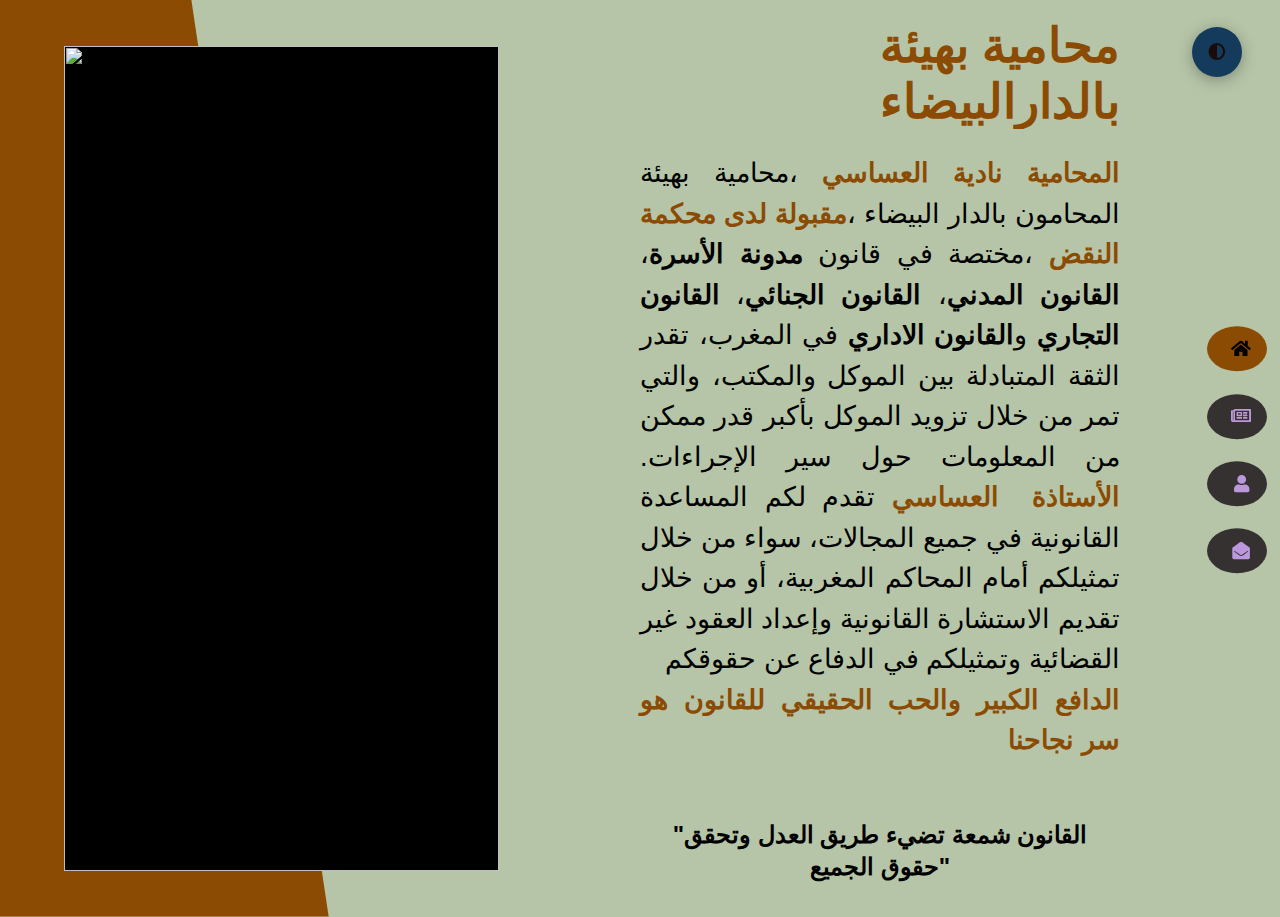
==== index.html @ 2be5291b "first commit" ====
<!DOCTYPE html>
<html lang="en">

<head>
    <meta charset="UTF-8">
    <meta http-equiv="X-UA-Compatible" content="IE=edge">
    <meta name="viewport" content="width=device-width, initial-scale=1.0">
    <title>EL ASSASSI NADIA </title>
    <link rel="stylesheet" href="styles/styles.css">
    <link rel="preconnect" href="https://fonts.googleapis.com">
    <link rel="preconnect" href="https://fonts.gstatic.com" crossorigin>
    <link rel="stylesheet" href="https://cdnjs.cloudflare.com/ajax/libs/font-awesome/5.15.4/css/all.min.css"
        integrity="sha512-1ycn6IcaQQ40/MKBW2W4Rhis/DbILU74C1vSrLJxCq57o941Ym01SwNsOMqvEBFlcgUa6xLiPY/NS5R+E6ztJQ=="
        crossorigin="anonymous" referrerpolicy="no-referrer" />
    <link href="https://fonts.googleapis.com/css2?family=Poppins:wght@400;500;600;700;800&display=swap"
        rel="stylesheet">
</head>

<body class="main-content">
    <header class="container header active" id="home">
        <div class="header-content">
            <div class="left-header">
                <div class="h-shape"></div>
                <div class="image">
                    <img src="img\avocate3.jpg" alt>
                </div>
            </div>
            <div class="right-header">
                <h1 class="name" style="direction: rtl; width: 100%; overflow: hidden; text-overflow: ellipsis;">
                    <span>محامية بهيئة بالدارالبيضاء</span>
                </h1>
                
                
                
                
                <p  class="custom-paragraph" style="text-align: justify; font-size: 27px; line-height: 1.5; font-family: 'Sarmady-MediumCompressed', sans-serif; direction: rtl;">
                    <strong style="color:#8b4b02">
                        المحامية نادية العساسي
                    </strong> ،محامية بهيئة المحامون بالدار البيضاء
                    ،<strong style="color:#8b4b02">مقبولة لدى محكمة النقض</strong>
                    ،مختصة في قانون <strong>مدونة الأسرة</strong>، <strong>القانون المدني</strong>، <strong>القانون
                        الجنائي</strong>، <strong>القانون التجاري</strong> و<strong>القانون الاداري</strong> في المغرب،
                    تقدر
                    الثقة المتبادلة بين الموكل والمكتب، والتي تمر من خلال
                    تزويد الموكل بأكبر قدر ممكن من المعلومات حول سير
                    الإجراءات.
            
                    <strong style="color:#8b4b02">الأستاذة</strong>&nbsp;<strong style="color:#8b4b02">
                        العساسي
                    </strong>
            
                    تقدم لكم المساعدة القانونية في جميع المجالات، سواء من
                    خلال تمثيلكم أمام المحاكم المغربية، أو من خلال تقديم
                    الاستشارة القانونية وإعداد العقود غير القضائية وتمثيلكم
                    في الدفاع عن حقوقكم
            
                    <br> <strong style="color:#8b4b02">
            
                        <strong style="color:#8b4b02">الدافع الكبير والحب
                            الحقيقي للقانون هو سر نجاحنا </strong>
            
                </p>
            
                <p class="law-text" >
                    "القانون شمعة تضيء طريق العدل وتحقق حقوق الجميع"
                </p>
            </div>
            

        </div>
    </header>
    <main>
        <section class="container about" id="about">
            <div class="main-title">
                <h2 style="color: #8b4b02; " class="-text"> :
                    عرض تقديمي <span class="bg-texto"></span></h2>
                <br><br><br>

            </div>

            <div class="timeline">
                <div class="timeline-item">

                    <div class="timeline-item-frame mt-20">
                        <p style="text-align: justify; font-size: 27px; line-height: 1.5;">مكتب
                            المحامية <span style="color: #8d3a03; font-weight: bold;">العساسي
                                نادية</span> متخصص في القانون المغربي.
                            نقدم خدمات في الاستشارة والمساعدة القانونية
                            في جميع أنحاء المغرب. نشتهر بدقة وسرعة
                            الإجراءات القضائية لصالح موكلينا. نسعى
                            جاهدين لتلبية الاحتياجات القانونية لرجال
                            الأعمال والشركات الصغيرة والمتوسطة التي تشكل
                            الجزء الأكبر من موكلينا</p>

                    </div>
                </div>

                <div class="timeline-item">

                    <div class="timeline-item-frame mt-20">
                        <p style="text-align: justify; font-size: 27px; line-height: 1.5;">مكتبنا
                            يقع في قلب مدينة الدار البيضاء، العاصمة
                            الاقتصادية للمغرب. هذا الموقع الاستراتيجي في
                            قلب الاقتصاد والاستثمار بالمغرب، هو ميزة
                            رئيسية تمكننا من مساعدة موكلينا بفعالية في
                            وضع الاستراتيجيات وتأمين مكاسبهم. من خلال
                            الوسائل القانونية المكتسبة من خلال خبرتنا
                            الطويلة، يتمتع مكتب المحامية <span style="color: #8d3a03;">العساسي</span>
                            بسمعة طيبة في الحفاظ على السرية، واحترام
                            قيمه: <span style="color: #8d3a03;">الاستشارة،
                                الدفاع، توفير الوقت، مضاعفة الضمانات،
                                حماية المصالح بعناية وضمان علاقة مباشرة
                                ومستمرة مع موكلينا</span></p>
                    </div>

                </div>

            </div>
        </section>

        <section class="container" id="blogs">
            <div class="blogs-content">
                <div class="main-title">
                    <h2 style="color: #8b4b02; "> : الكفاءة<span </div>
                            <div class="">


                                <div class="blogs">
                                    <div class="blog"style="margin-bottom: 100px;">
                                        <img src="img\python.jpeg" alt>
                                        <div class="blog-text">
                                            <span style="color:#8b4b02; font-size: 27px; line-height: 1.5;">محامية
                                                قانون  مدونة الأسرة  المغربية</span>
                                            <p style="text-align: right; font-size: 20px; line-height: 1.5;">
                                        عرف قانون مدونة الأسرة المغربية بإصدار
                                                قانون جديد ، دخل حيز
                                                التنفيذ في
                                                05/02/2004، إعطاء
                                                ديناميت جديد
                                                للعلاقة الزوجية.
                                                وعلى وجه الخصوص ، فإن
                                                المواضيع
                                                الرئيسية التي ينظمها
                                                قانون مدونة الأسرة المغربية هي
                                                الزواج والطلاق
                                            </p>
                                        </div>
                                    </div>

                                    <div class="blog"style="margin-bottom: 100px;">
                                        <img src="img\foundations.jpeg" alt>
                                        <div class="blog-text">
                                            <h4>
                                                <span style="color:#8b4b02; text-align: right; font-size: 27px; line-height: 1.5;">محامية القانون المدني المغربي</span>

                                            </h4>
                                            <p style="text-align: right; font-size: 20px; line-height: 1.5;">
                                                بموجب القانون المغربي، يشكل القانون المدني ركيزة أساسية في نظام
                                                القوانين، حيث يلعب دورًا حاسمًا في تنظيم العلاقات المدنية، يغطي القانون المدني  مجموعة واسعة من
                                                القضايا التي تتعلق بحياة المواطنين<br><stron>تحقيق العدالة:</strong>
                                                مكتب المحامية نادية العساسي
                                                يفخر بفهمه العميق للقانون المدني المغربي. نحن نلتزم بتقديم استشارات
                                                قانونية دقيقة وخدمات محاماة محترفة لضمان حقوق موكلينا والمساهمة في تحقيق
                                                العدالة
                                            </p>
                                        </div>
                                    </div>
                                    <div class="blog" style="margin-bottom: 100px;">
                                        <img src="img\unix.jpeg" alt>
                                        <div class="blog-text">
                                            <h4>
                                                <span
                                                    style="color:#8b4b02; font-size: 27px; line-height: 1.5;">محامية القانون الجنائي المغربي</span>
                                            </h4>
                                            <p style="text-align: right; font-size: 20px; line-height: 1.5;">
                                                
                                                  وبموجب القانون المغربي، يحمل قانون الجنائي وزنًا كبيرًا في النظام القانوني، حيث يرسخ دورًا حيويًا في تنظيم العدالة الجنائية.  ويغطي القانون الجنائي مجموعة واسعة من القضايا التي ترتبط بالجرائم والعقوبات<br> مكتب المحامية نادية العساسي يتميز بفهم عميق لقانون الجنائي المغربي. نحن نلتزم بتقديم الدفاع الفعّال وتوفير المشورة القانونية لموكلينا مع التركيز على حقوقهم وتحقيق العدال
                                            </p>
                                        </div>

                                        
                                    </div>

                                    <div class="blog" style="margin-bottom: 100px;">
                                        <img src="img\groundwork.jpeg" alt>
                                        <div class="blog-text">
                                            <h4>
                                                <span
                                                    style="color:#8b4b02; font-size: 27px; line-height: 1.5;">محامية القانون التجاري المغربي</span>

                                            </h4>
                                            <p style="text-align: right; font-size: 20px; line-height: 1.5;">
                                                <br> مكتب المحامية نادية العساسي يقدم خبرة متخصصة في القانون التجاري المغربي. نحن نلتزم بتقديم استشارات قانونية دقيقة ودعم محامية محترفة للشركات ورجال الأعمال، مع التركيز على تحقيق الامتثال القانوني والنجاح التجاري.
                                            </p>
                                            
                                        </div>
                                    </div>
                                    <div class="blog" style="margin-bottom: 100px;">
                                        <img src="img\haka.jpg" alt>
                                        <div class="blog-text">
                                            <h4>
                                                <span style="color:#8b4b02; font-size: 27px; line-height: 1.5;">
                                                    محامية القانون الإداري المغربي                                               </span>

                                            </h4>
                                            <p style="text-align: right; font-size: 20px; line-height: 1.5;">
                                                في إطار القانون المغربي، يحمل القانون الإداري دورًا مهمًا في تنظيم العلاقات الحكومية وتحديد صلاحيات السلطات الإدارية. ويهدف إلى ضمان الشفافية والعدالة في إجراءات الإدارة
                                            </p>
                                            <p style="text-align: right; font-size: 20px; line-height: 1.5;">
                                                مكتب المحامية نادية العساسي يتميز بفهم عميق للقانون الإداري المغربي. نحن نلتزم بتقديم استشارات قانونية دقيقة ودعم محامية محترفة للأفراد والشركات، مع التركيز على تحقيق الامتثال للقوانين والنجاح في التعامل مع الشؤون الإدارية.
                                            </p>
                                            
                                        </div>
                                    </div>

                                </div>

                            </div>

                </div>
            </div>
        </section>

        <section class="container contact" id="contact">
            <div class="contact-container">
                <div class="main-title">
                    <h2 class="-text"> : اتصل بنا <span>
                            هنا
                </div>

                <div class="contact-content-con">
                    <div class="left-contact">
                        <div class="cadre-contact">

                            <div class="contact-info">
                                <div class="icon">

                                    <span> : الهاتف </span>
                                    <i class="fas fa-mobile"></i>

                                </div>

                                <p>
                                    <span   style="color:rgb(168, 21, 21);font-weight:bold;">
                                        +212522909871</span>
                                </p>
                                <p>
                                    <span   style="color:rgb(168, 21, 21);font-weight:bold;">
                                        +212621287648</span>
                                </p>

                                
                                <div class="icon">
                                    <span>: البريد </span>

                                    <i class="fas fa-envelope"></i>

                                </div>
                                <div class="contact-item">
                                    <p>
                                        <a href="mailto:elassassinadia@gmail.com?subject=Email%20Subject&body=Email%20Body" style="color: rgb(168, 21, 21); font-weight: bold;">
                                            elassassinadia@gmail.com
                                        </a>
                                    </p>
                                </div>
                                
                                <div class="icon">
                                    <span>: موقع </span>
                                    <i class="fas fa-map-marker-alt"></i>
                                </div>
                                
                                <div class="contact-item">



                                    <iframe
                                        src="https://www.google.com/maps/embed?pb=!1m18!1m12!1m3!1d10303.115784837359!2d-7.689312942477823!3d33.56109451199353!2m3!1f0!2f0!3f0!3m2!1i1024!2i768!4f13.1!3m3!1m2!1s0xda7d3337c656195%3A0x5b9368e4fa996803!2sBd%20Oued%20Oum%20Rabia%2C%20Casablanca%2020250!5e1!3m2!1sfr!2sma!4v1702223077513!5m2!1sfr!2sma"
                                        width="200" height="300" style="border:0;" allowfullscreen="" loading="lazy"
                                        referrerpolicy="no-referrer-when-downgrade"></iframe>
                                 
                                    <p   style="color:rgb(168, 21, 21);font-weight:bold;" >
                                         <br>عمارة 29 ، مجموعة الفردوس، شارع أم ربيع،  رقم 15 الطابق 3  ، الدار البيضاء، المغرب</p>
                                   <br>
                                        <p   style="color:rgb(168, 21, 21);font-weight:bold;">
                                            Bd Oued Oum Errabia,
                                            Résid. Ferdaous
                                            Imm.29 Appt.15,
                                            Casablanca, Maroc
    
                                        </p>
                                
                                
                                    </div>




                            </div>
                        </div>

                    </div>
                    <div class="right-contact">
                            <form action="https://formspree.io/f/xgejgqgk" method="post" class="contact-form">
                            <div class="input-control ">
               <input type="text"  name="Nom:" required placeholder="اسمك">
               <input type="num" name=" Numero_Telephone  :" required placeholder=" الهاتف">
               <input type="email" name=" Email:" required placeholder="بريدك الالكتروني">

           </div>
           <div class="input-control">
            <input type="text" id cols="15" name="Message:"  rows="8" required placeholder=".....رسالة هنا" class="last-textarea">
        </div>
               <button type="submit" class="btn-brand">
                   أرسل
               </button>
           </div>
       </form>


       
                       
                    



                        
                    </div>
                </div>
            </div>
        </section>
    </main>

    <div class="controls">
        <div class="control active-btn" data-id="home">
            <span style="color:antiquewhite"></span>
            <i class="fas fa-home"></i>

        </div>
        <div class="control" data-id="about">
            <span style="color:antiquewhite"></span>
            <i class="far fa-newspaper"></i>
        </div>

        <div class="control" data-id="blogs">
            <span style="color:antiquewhite"></span>
            <i class="fas fa-user"></i>

        </div>

        <div class="control" data-id="contact">

            <p style="color:antiquewhite"></p>
            <i class="fas fa-envelope-open"></i>

        </div>
    </div>
    <div class="theme-btn">
        <i class="fas fa-adjust"></i>
    </div>
    <script src="app.js"></script>
</body>

</html>
---- styles/styles.css ----
* {
  margin: 0;
  padding: 0;
  box-sizing: border-box;
  list-style: none;
}

:root {
  --color-primary: #b6c5a8;
  --color-secondary: #8b4b02;
  --color-white: #000;
  --color-black: #000;
  --color-grey0: #f8f8f8;
  --color-grey-1: #0a0c0d;
  --color-grey-2: #1a0b0b;
  --color-grey-3: #3c4146;
  --color-grey-4: #363131;
  --color-grey-5: #f8f8f8;
  --color-grey-8: #b3b0b0;
  --color-grey-6: #12181b;
  --color-grey-7: #153b5c;

}


.light-mode {
  --color-primary: #191d2b;
  --color-secondary: #8b4b02;
  --color-white: #FFFFFF;
  --color-black: #000;
  --color-grey0: #f8f8f8;
  --color-grey-1: #dbe1e8;
  --color-grey-2: #fdfafa;
  --color-grey-3: #284155;
  --color-grey-4: #153b5c;
  --color-grey-5: #153b5c;
  --color-grey-8: #153b5c;
  --color-grey-6: #ffffff;
  --br-sm-2: 14px;
  --box-shadow-1: 0 3px 15px rgba(0,0,0,.3);




}



.stat-title3::before {
  content: "";
  position: absolute;
  margin-right:50px;
  top: 70;
  width: 20%;
  height: 3px;
  background-color: var(--color-grey-5);
  
}
.stat-title4::before {
  content: "";
  position:absolute;
  margin-left: 330px;
  top: 70;
  width: 20%;
  height: 3px;
  background-color: var(--color-grey-5);
  
}

body {
  background-color: var(--color-primary);
  font-family: "Poppins", sans-serif;
  font-size: 1.1rem;
  color: var(--color-white);
  transition: all 0.4s ease-in-out;
}

a {
  display: inline-block;
  text-decoration: none;
  color: inherit;
  font-family: inherit;
}

header {
  min-height: 100vh;
  color: var(--color-white);
  overflow: hidden;
  padding: 0 !important;
}

section {
  min-height: 100vh;
  width: 100%;
  position: absolute;
  left: 0;
  top: 0;
  padding: 3rem 18rem;
}

.container {
  display: none;
  transform: translateY(-100%) scale(0);
  transition: all 0.4s ease-in-out;
  background-color: var(--color-primary);
}

.active {
  display: block;
  animation: appear 1s ease-in-out;
  transform: translateY(0) scaleY(1);
}
@keyframes appear {
  0% {
    transform: translateY(-100%) scaleY(0);
  }
  100% {
    transform: translateY(0) scaleY(1);
  }
}
.tl-icon{
  color: white;
}
.tl-icon{
  color: white;
}


.controls {
  position: fixed;
  z-index: 10;
  top: 50%;
  right: 1%; 
  display: flex;
  flex-direction: column;
  align-items: center;
  justify-content: center;
  transform: translateY(-50%);
}
.controls .control {
  padding: 1rem;
  cursor: pointer;
  background-color: var(--color-grey-4);
  width: 60px;
  height: 45px;
  border-radius: 60%;
  display: flex;
  justify-content: center;
  align-items: center;
  margin: 0.7rem 0;
  box-shadow: var(--box-shadow-1);
}


.controls .control i {
  margin-left: 0.5rem;

  font-size: 1.1rem;
  color: rgb(187, 152, 219);
  pointer-events: none;
}



.controls .active-btn {
 
  border-radius: 50%;
  background-color: var(--color-secondary);
  transition: all 0.4s ease-in-out;
}
.controls .active-btn i {
  color: var(--color-white);
}

.theme-btn {                                 /*Theme boutton  plein affichage */
  top: 3%;
  right: 3%;
  width: 50px;
  height: 50px;
  border-radius: 50%;
  background-color: var(--color-grey-7);
  cursor: pointer;
  position: fixed;
  display: flex;
  justify-content: center;
  align-items: center;
  box-shadow: 0 3px 15px rgba(0, 0, 0, 0.3);
  transition: all 0.1s ease-in-out;
}
.theme-btn:active {
  transform: translateY(-3px);
}
.theme-btn i {
  font-size: 1.1rem;
  color: var(--color-grey-2);
  pointer-events: none;
}

/*Header-content*/
.header-content {
  display: grid;
  grid-template-columns: repeat(2, 1fr);
  min-height: 100vh;
}
.header-content .left-header {
  display: flex;
  align-items: center;
  position: relative;
}
.header-content .left-header .h-shape {
  transition: all 0.4s ease-in-out;
  width: 65%;
  height: 100%;
  background-color: var(--color-secondary);
  position: absolute;
  left: 0;
  top: 0;
  z-index: -1;
  clip-path: polygon(0 0, 46% 0, 79% 100%, 0% 100%);
}
.header-content .left-header .image {
  border-radius: var(--br-sm-2);
  height: 90%;
  width: 68%;
  margin-left: 4rem;
  background-color: var(--color-black);
  transition: all 0.4s ease-in-out;
}
.header-content .left-header .image img {
  width: 100%;
  height: 100%;
  object-fit: cover;
  transition: all 0.4s ease-in-out;
  /*filter: grayscale(100%);*/
}
.header-content .left-header .image img:hover {
  filter: grayscale(0);
}
.header-content .right-header {
  display: flex;
  flex-direction: column;
  justify-content: center;
  padding-right: 10rem;
  margin-top: 17px;
}
.header-content .right-header .name {
  font-size: 3rem;
}
.header-content .right-header .name span {
  color: var(--color-secondary);
}
.header-content .right-header p {
  margin: 1.5rem 0;
  line-height: 2rem;
}

/*About*/
.about-container {
  display: grid;
  grid-template-columns: repeat(2, 1fr);
  padding-top: 3.5rem;
  padding-bottom: 5rem;
}
.about-container .right-about {
  display: grid;
  grid-template-columns: repeat(2, 1fr);
  grid-gap: 2rem;
}
.about-container .right-about .about-item {
  border: 1px solid var(--color-grey-5);
  border-radius: 5px;
  transition: all 0.4s ease-in-out;
  box-shadow: 1px 2px 15px rgba(0, 0, 0, 0.1);
}
.about-container .right-about .about-item:hover {
  cursor: default;
  transform: translateY(-5px);
  border: 1px solid var(--color-secondary);
  box-shadow: 1px 4px 15px rgba(0, 0, 0, 0.32);
}
.about-container .right-about .about-item .abt-text {
  padding: 1.5rem;
  display: flex;
  flex-direction: column;
}
.about-container .right-about .about-item .abt-text .large-text {
  font-size: 3rem;
  font-weight: 700;
  color: var(--color-secondary);
}
.about-container .right-about .about-item .abt-text .small-text {
  padding-left: 3rem;
  position: relative;
  text-transform: uppercase;
  font-size: 1.2rem;
  color: var(--color-grey-1);
  letter-spacing: 2px;
}
.about-container .right-about .about-item .abt-text .small-text::before {
  content: "";
  position: absolute;
  left: 0;
  top: 15px;
  width: 2rem;
  height: 2px;
  background-color: var(--color-grey-5);
}
.about-container .left-about {
  padding-right: 5rem;
}
.about-container .left-about p {
  line-height: 2rem;
  padding: 1rem;
  color: var(--color-grey-1);
}
.about-container .left-about h4 {
  font-size: 2rem;
  text-transform: uppercase;
}

.about-stats {
  padding-bottom: 4rem;
}
.about-stats .progress-bars {
  display: grid;
  grid-template-columns: repeat(2, 1fr);
  grid-gap: 2rem;
}
.about-stats .progress-bars .progress-bar {
  display: flex;
  flex-direction: column;
}
.about-stats .progress-bars .progress-bar .prog-title {
  text-transform: uppercase;
  font-weight: 500;
}
.about-stats .progress-bars .progress-bar .progress-con {
  display: flex;
  align-items: center;
}
.about-stats .progress-bars .progress-bar .progress-con .prog-text {
  color: var(--color-grey-2);
}
.about-stats .progress-bars .progress-bar .progress-con .progress {
  width: 100%;
  height: 0.45rem;
  background-color: var(--color-grey-4);
  margin-left: 1rem;
  position: relative;
}
.about-stats .progress-bars .progress-bar .progress-con .progress span {
  position: absolute;
  top: 0;
  left: 0;
  height: 100%;
  background-color: var(--color-secondary);
  transition: all 0.4s ease-in-out;
  width: 60%;
}
.about-stats .progress-bars .progress-bar .progress-con .progress .html {
  width: 80%;
}
.about-stats .progress-bars .progress-bar .progress-con .progress .css {
  width: 95%;
}
.about-stats .progress-bars .progress-bar .progress-con .progress .js {
  width: 75%;
}
.about-stats .progress-bars .progress-bar .progress-con .progress .react {
  width: 60%;
}
.about-stats .progress-bars .progress-bar .progress-con .progress .node {
  width: 87%;
}
.about-stats .progress-bars .progress-bar .progress-con .progress .python {
  width: 70%;
}

.stat-title {
  text-transform: uppercase;
  font-size: 1.4rem;
  text-align: center;
  padding: 3.5rem 0;
  position: relative;
}

.stat-title::before {
  content: "";
  position: absolute;
  left: 50%;
  top: 0;
  width: 35%;
  height: 3px;
  background-color: var(--color-grey-5);
  transform: translateX(-50%);
}


/*Timeline*/


.timeline {
  display: grid;
  grid-template-columns: repeat(2, 1fr);
  grid-gap: 2rem;
  padding-bottom: 3rem;
}
.timeline .timeline-item {
  position: relative;
  padding-left: 3rem;
  border-left: 1px solid var(--color-grey-5);
}
.timeline .timeline-item .tl-icon {
  position: absolute;
  left: -27px;
  top: 0;
  background-color: var(--color-secondary);
  width: 50px;
  height: 50px;
  border-radius: 50%;
  display: flex;
  align-items: center;
  justify-content: center;
}
.timeline .timeline-item .tl-icon i {
  font-size: 1.3rem;
}
.timeline .timeline-item .tl-duration {
  padding: 0.2rem 0.6rem;
  background-color: var(--color-grey-5);
  border-radius: 15px;
  display: inline-block;
  font-size: 0.8rem;
  text-transform: uppercase;
  font-weight: 500;
}
.timeline .timeline-item h5 {
  padding: 1rem 0;
  text-transform: uppercase;
  font-size: 1.3rem;
  font-weight: 600;
}
.timeline .timeline-item h5 span {
  color: var(--color-grey-2);
  font-weight: 500;
  font-size: 1.2rem;
}
.timeline .timeline-item p {
  color: var(--color-grey-2);
}

.port-text {
  padding: 2rem 0;
  text-align: center;
}

.portfolios {
  display: grid;
  grid-template-columns: repeat(3, 1fr);
  grid-gap: 2rem;
  margin-top: 3rem;
}
.portfolios .portfolio-item {
  position: relative;
  border-radius: 15px;
}
.portfolios .portfolio-item img {
  width: 100%;
  height: 300px;
  object-fit: cover;
  border-radius: 15px;
}
.portfolios .portfolio-item .hover-items {
  width: 100%;
  height: 100%;
  background-color: var(--color-secondary);
  position: absolute;
  left: 0;
  top: 0;
  border-radius: 15px;
  display: flex;
  justify-content: center;
  align-items: center;
  flex-direction: column;
  opacity: 0;
  transform: scale(0);
  transition: all 0.4s ease-in-out;
}
.portfolios .portfolio-item .hover-items h3 {
  font-size: 1.5rem;
  color: var(--color-white);
  margin-bottom: 1.5rem;
}
.portfolios .portfolio-item .hover-items .icons {
  display: flex;
  justify-content: center;
  align-items: center;
}
.portfolios .portfolio-item .hover-items .icons .icon {
  background-color: var(--color-primary);
  border-radius: 50%;
  width: 50px;
  height: 50px;
  display: flex;
  align-items: center;
  justify-content: center;
  margin: 0 1rem;
  cursor: pointer;
  transition: all 0.4s ease-in-out;
}
.portfolios .portfolio-item .hover-items .icons .icon i {
  font-size: 1.5rem;
  color: var(--color-white);
  margin: 0 1rem;
}
.portfolios .portfolio-item .hover-items .icons .icon:hover {
  background-color: var(--color-white);
}
.portfolios .portfolio-item .hover-items .icons .icon:hover i {
  color: var(--color-primary);
}

.portfolio-item:hover .hover-items {
  opacity: 1;
  transform: scale(1);
}

/* ... Vos styles généraux ici ... */
/* Styles pour les écrans de 362px ou moins */
@media screen and (max-width: 362px) {
  .blogs {
    grid-template-columns: 1fr; /* new template for smaller screens */
    margin-right: auto;
    margin-left: auto;
  }

  .blogs .blog {
    width: 100%; /* Ajustez la largeur en fonction de vos besoins */
    max-width: none; /* Réinitialisez la largeur maximale */
    position: relative;
    background-color: var(--color-grey-5);
    border-radius: 5px;
    box-shadow: 1px 1px 20px rgba(0, 0, 0, 0.1);
    transition: all 0.4s ease-in-out;
    margin-bottom: 2rem;
    margin-right: auto;
    margin-left: auto;
  }

  .blogs .blog:hover {
    box-shadow: 1px 1px 20px rgba(0, 0, 0, 0.3);
    transform: translateY(-5px);
    transition: all 0.4s ease-in-out;
  }

  .blogs .blog:hover img {
    filter: grayscale(0);
    transform: scale(1.1);
    box-shadow: 0px 4px 15px rgba(0, 0, 0, 0.8);
  }

  .blogs .blog img {
    width: 100%;
    height: 8cm; /* Ajustez la hauteur en fonction de vos besoins */
    object-fit: cover;
    border-top-left-radius: 5px;
    border-top-right-radius: 5px;
    transition: all 0.4s ease-in-out;
  }

  .blogs .blog .blog-text {
    margin-top: -7px;
    padding: 1.1rem;
    border-top: 8px solid var(--color-secondary);
  }

  .blogs .blog .blog-text h4 {
    font-size: 1.5rem;
    margin-bottom: 0.7rem;
    transition: all 0.4s ease-in-out;
    cursor: pointer;
  }

  .blogs .blog .blog-text h4:hover {
    color: var(--color-secondary);
  }

  .blogs .blog .blog-text p {
    color: var(--color-grey-2);
    line-height: 2rem;
    padding-bottom: 1rem;
  }
}


/* Styles pour les écrans supérieurs à 362px */
/* Styles pour les écrans de 363px ou plus */
@media screen and (min-width: 360px) {
  body {
    font-size: 14px;
}
#toggleButton {
  position: fixed;
  bottom: 20px;
  right: 20px;
}
  .blogs {
    grid-template-columns: repeat(2, 1fr) repeat(1, 2fr);  }
  
.blogs {
  display: grid;
  grid-template-columns: repeat(2, 3fr);
  grid-gap: 2rem;
  margin-top: 3rem;
}
.blogs .blog {
  position: relative;
  background-color: var(--color-grey-5);
  border-radius: 5px;
  box-shadow: 1px 1px 20px rgba(0, 0, 0, 0.1);
  transition: all 0.4s ease-in-out;
}
.blogs .blog:hover {
  box-shadow: 1px 1px 20px rgba(0, 0, 0, 0.3);
  transform: translateY(-5px);
  transition: all 0.4s ease-in-out;
}
.blogs .blog:hover img {
  filter: grayscale(0);
  transform: scale(1.1);
  box-shadow: 0px 4px 15px rgba(0, 0, 0, 0.8);
}
.blogs .blog img {
  width: 100%;
  height: 300px;
  object-fit: cover;
  border-top-left-radius: 5px;
  border-top-right-radius: 5px;
  /*filter: grayscale(100%);*/
  transition: all 0.4s ease-in-out;
}
.blogs .blog .blog-text {
  margin-top: -7px;
  padding: 1.1rem;
  border-top: 8px solid var(--color-secondary);
}
.blogs .blog .blog-text h4 {
  font-size: 1.5rem;
  margin-bottom: 0.7rem;
  transition: all 0.4s ease-in-out;
  cursor: pointer;
}
.blogs .blog .blog-text h4:hover {
  color: var(--color-secondary);
}
.blogs .blog .blog-text p {
  color: var(--color-grey-2);
  line-height: 2rem;
  padding-bottom: 1rem;
}
}
.blogs .blog-text span {
  color: #8b4b02;
  font-size: 27px;
  line-height: 1.5;
  text-align: right; /* Alignement à droite */
  display: block; /* Pour que la propriété text-align fonctionne */
}




.contact-content-con {
  display: flex;
  padding-top: 3.5rem;
}
.contact-content-con .left-contact {
  flex: 2;
}
.contact-content-con .left-contact h4 {
  margin-top: 1rem;
  font-size: 2rem;
  text-transform: uppercase;
}
.contact-content-con .left-contact p {
  margin: 1rem 0;
  line-height: 2rem;
}
.contact-content-con .left-contact .contact-info .contact-item {
  display: flex;
  align-items: center;
  justify-content: space-between;
}
.contact-content-con .left-contact .contact-info .contact-item p {
  margin: 0.3rem 0 !important;
  padding: 0 !important;
}
.contact-content-con .left-contact .contact-info .contact-item .icon {
  display: grid;
  grid-template-columns: 40px 1fr;
}
.contact-content-con .left-contact .contact-info .contact-item .icon i {
  display: flex;
  align-items: center;
  font-size: 1.3rem;
}
.contact-content-con .left-contact .contact-icon {
  display: flex;
  margin-top: 2rem;
}
.contact-content-con .left-contact .contact-icon a {
  display: flex;
  align-items: center;
  color: var(--color-white);
  background-color: var(--color-grey-5);
  cursor: pointer;
  justify-content: center;
  width: 50px;
  height: 50px;
  border-radius: 50%;
  margin: 0 0.4rem;
  transition: all 0.4s ease-in-out;
}
.contact-content-con .left-contact .contact-icon a:hover {
  background-color: var(--color-secondary);
}
.contact-content-con .left-contact .contact-icon a:hover i {
  color: var(--color-primary);
}
.contact-content-con .left-contact .contact-icon a i {
  display: flex;
  align-items: center;
  justify-content: center;
  font-size: 1.3rem;
}
.contact-content-con .right-contact {
  flex: 3;
  margin-left: 3rem;
}
.contact-content-con .right-contact .input-control {
  margin: 1.5rem 0;
}
.contact-content-con .right-contact .input-control input, .contact-content-con .right-contact .input-control textarea {
  border-radius: 30px;
  font-weight: inherit;
  font-size: inherit;
  font-family: inherit;
  padding: 0.8rem 1.1rem;
  outline: none;
  border: none;
  background-color: var(--color-grey-5);
  width: 100%;
  color: var(--color-white);
  resize: none;
}
.contact-content-con .right-contact .i-c-2 {
  display: flex;
}
.contact-content-con .right-contact .i-c-2 :last-child {
  margin-left: 1.5rem;
}
.contact-content-con .right-contact .submit-btn {
  display: flex;
  justify-content: flex-start;
}

/*Independed components*/
.btn-con {
  display: flex;
  align-self: flex-start;
}

.main-btn {
  border-radius: 30px;
  color: inherit;
  font-weight: 600;
  position: relative;
  border: 1px solid var(--color-secondary);
  display: flex;
  align-self: flex-start;
  align-items: center;
  overflow: hidden;
}
.main-btn .btn-text {
  padding: 0 2rem;
}
.main-btn .btn-icon {
  background-color: var(--color-secondary);
  display: flex;
  align-items: center;
  justify-content: center;
  border-radius: 50%;
  padding: 1rem;
}
.main-btn::before {
  content: "";
  position: absolute;
  top: 0;
  right: 0;
  transform: translateX(100%);
  transition: all 0.4s ease-out;
  z-index: -1;
}
.main-btn:hover {
  transition: all 0.4s ease-out;
}
.main-btn:hover::before {
  width: 100%;
  height: 100%;
  background-color: var(--color-secondary);
  transform: translateX(0);
  transition: all 0.4s ease-out;
}

.main-title {
  text-align: center;
}
.main-title h2 {
  position: relative;
  text-transform: uppercase;
  font-size: 4rem;
  font-weight: 700;
}
.main-title h2 span {
  color: var(--color-secondary);
}
.main-title h2 .bg-text {
  position: absolute;
  top: 50%;
  left: 50%;
  color: var(--color-grey-5);
  transition: all 0.4s ease-in-out;
  z-index: -1;
  transform: translate(-50%, -50%);
  font-weight: 800;
  font-size: 6.3rem;
}

.about-container .left-about p {
  padding-left: 0;
}

@media screen and (max-width: 970px) {
  header {
    padding: 0 !important;
  }
 
                                    /*Affichage btn en petite ecran  */
  .theme-btn {                        
    width: 25px;
    height: 25px;
  
    
  }

  .header-content {
    grid-template-columns: repeat(1, 1fr);
    padding-bottom: 6rem;
  }

  .left-header .h-shape {
    display: none;
  }

  .right-header {
    grid-row: 1;
    padding-right: 0rem !important;
    width: 100%;
    margin: 0 auto;
  }
  .right-header .name {
    font-size: 3rem !important;
    text-align: center;
    padding-top: 3rem;
  }

  .header-content .left-header .image {
    margin: 0 auto;
    width: 90%;
  }

  .controls {
    top: auto;
    bottom: 0;
    height :53px;
    flex-direction: row;
    justify-content: center;
    left: 50%;
    transform: translateX(-50%);
    width: 100%;
    background-color: var(--color-grey-8);
  }
  
  .controls .control {
    margin: 0.1rem 0.3rem;
    width: 55px;
    height: 50px;
    border-radius: 60%;
    display: flex;

    align-items: center;
    background-color: var(--color-secondary);
    cursor: pointer;
    box-shadow: var(--box-shadow-1);
  }
  
  .controls .control i {
    font-size: 1.5rem;
    color: var(--color-white);
  }
  

  .about-container {
    grid-template-columns: repeat(1, 1fr);
  }
  .about-container .right-about {
    grid-template-columns: repeat(1, 1fr);
    padding-top: 2.5rem;
  }
  .about-container .left-about {
    padding-right: 0;
  }
  .about-container .left-about p {
    padding-left: 0;
  }

  .timeline {
    grid-template-columns: repeat(1, 1fr);
    padding-bottom: 6rem;
  }

  .container {
    padding: 2rem 2.5rem !important;
  }

  .about-stats .progress-bars {
    grid-template-columns: repeat(1, 1fr);
  }

  .portfolios {
    grid-template-columns: repeat(1, 1fr);
    padding-bottom: 6rem;
    margin-top: 1rem;
  }

  .blogs {
    grid-template-columns: repeat(1, 1fr);
    padding-bottom: 6rem;
  }

  .contact-content-con {
    flex-direction: column;
  }
  .contact-content-con .right-contact {
    margin-left: 0;
    margin-top: 2.5rem;
  }

  .contact-content-con .right-contact .i-c-2 {
    flex-direction: column;
  }

  .contact-content-con .right-contact .i-c-2 :last-child {
    margin-left: 0;
    margin-top: 1.5rem;
  }

  .contact-content-con .right-contact {
    margin-bottom: 6rem;
  }

  .contact-item {
    flex-direction: column;
    margin: 1rem 0;
  }
  .contact-item p {
    font-size: 15px;
    color: var(--color-grey-2);
  }
  .contact-item span {
    font-size: 15px;
  }
  .contact-item .icon {
    grid-template-columns: 25px 1fr;
  }

  .main-title h2 {
    font-size: 2rem;
  }
  .main-title h2 span {
    font-size: 2.3rem;
  }
  .main-title h2 .bg-text {
    font-size: 2.3rem;
  }
}
@media screen and (max-width: 1432px) {
  .container {
    padding: 7rem 11rem;
  }

  .contact-content-con {
    flex-direction: column;
  }
  .contact-content-con .right-contact {
    margin-left: 0;
    margin-top: 2.5rem;
  }

  .contact-content-con .right-contact .i-c-2 {
    flex-direction: column;
  }

  .contact-content-con .right-contact .i-c-2 :last-child {
    margin-left: 0;
    margin-top: 1.5rem;
  }

  .contact-content-con .right-contact {
    margin-bottom: 6rem;
  }

  .main-title h2 .bg-text {
    font-size: 5.5rem;
  }
}
@media screen and (max-width: 1250px) {
  .blogs {
    grid-template-columns: repeat(2, 1fr);
    margin-top: 6rem;
  }

  .portfolios {
    grid-template-columns: repeat(2, 1fr);
  }

  .header-content .right-header {
    padding-right: 9rem;
  }
}
@media screen and (max-width: 660px) {
  .blogs {
    grid-template-columns: repeat(1, 1fr);
  }

  .portfolios {
    grid-template-columns: repeat(1, 1fr);
  }
}
@media screen and (max-width: 1070px) {
  .about-container {
    grid-template-columns: repeat(1, 1fr);
  }
  .about-container .right-about {
    padding-top: 2.5rem;
  }

  .main-title h2 {
    font-size: 4rem;
  }
  .main-title h2 span {
    font-size: 4rem;
  }
  .main-title h2 .bg-text {
    font-size: 4.5rem;
  }
}
@media screen and (max-width: 970px) {
  .container {
    padding: 7rem 6rem;
  }

  .about-container .left-about {
    padding-right: 0rem;
  }

  .header-content {
    grid-template-columns: repeat(1, 1fr);
    padding-bottom: 6rem;
  }

  .left-header .h-shape {
    display: none;
  }
  .left-header .image {
    width: 90% !important;
    margin: 0 auto !important;
  }

  .right-header {
    grid-row: 1;
    padding-right: 0rem !important;
    width: 90%;
    margin: 0 auto;
  }
  .right-header .name {
    font-size: 2.5rem !important;
    text-align: center;
    padding-top: 3rem;
  }
}
@media screen and (max-width: 700px) {
  .container {
    padding: 7rem 3rem;
  }

  .about-stats .progress-bars {
    grid-template-columns: repeat(1, 1fr);
  }

  .about-container .right-about {
    grid-template-columns: repeat(1, 1fr);
  }

  .timeline {
    grid-template-columns: repeat(1, 1fr);
  }

  .main-title h2 {
    font-size: 3rem;
  }
  .main-title h2 span {
    font-size: 3rem;
  }
  .main-title h2 .bg-text {
    font-size: 4rem;
  }
}
.btn-brand{
  border-radius: 15px;
  color: #b6c5a8;
  background: #8b4b02;
  border: solid;
  height: 1cm;
  width: 2cm;
  margin-left: 70px;
  margin-top:20px;
}




                                    /*# Regler le max with selon la taille de l'ecran */



.titre {
  text-align: center;
  font-size: 24px;
  color: #2f5842;
  text-decoration: underline;
}
.cadre-contact {
  border: 1px solid #153b5c; /* Bordure du cadre */
  padding: 20px; /* Espacement intérieur du cadre */
  margin: 0 auto; /* Centre le cadre horizontalement */
  text-align: right; /* Alignement du texte à droite */
}
.underline-text::after {
  content: "";
  display: block;
  width: 80%;
  border-bottom: 2px solid #153b5c;
  position: absolute;
  bottom: 0;
  left: 30px; /* Ajuste la position pour centrer */
}
.main-title h2 {
  font-size: 3rem;
}
.main-title h2 span {
  font-size: 3rem;
}
.main-title h2 .bg-text {
  font-size: 4rem;
}
#toggleButton.sticky-button {
  position: sticky;
  bottom: 0;
 
}
.sticky-button {
  position: relative;
  bottom: 20px;
  right: 20px;
  background-color: #8b4b02;
  color: white;
  padding: 10px;
  border: none;
  border-radius: 5px;
  cursor: pointer;
  height: 40px; 
 
}
.blogs-content {
  margin-bottom: 60px; /* Ajoutez de l'espace en bas de la section pour éviter l'occultation par le bouton */
}


@font-face {
  font-family: 'Sarmady-MediumCompressed';
  src: url('Sarmady-MediumCompressed.otf') format('opentype');
  font-weight: normal;
  font-style: normal;
}

body {
  font-family: 'Sarmady-MediumCompressed', sans-serif;
}
.law-text {
  font-family: 'Scheherazade', sans-serif;
  text-align: center;
  font-size: 24px;
  line-height: 1.5;
  padding: 10px;
  color:var(--color-white); /* Couleur du texte par défaut */
  
}

.input-control {
  margin-bottom: 25px;
}

.input-control input[type="text"],
.input-control input[type="email"],
.input-control input[type="num"] {
  width: 100%;
  padding: 10px;
  margin-bottom: 10px;
  box-sizing: border-box;
  text-align: right; /* Aligne le texte à gauche */

}

.last-textarea {
  height: 150px; /* Ajustez la hauteur du champ de texte selon vos besoins */
  text-align: right; /* Aligne le texte à gauche */
}



/* Media query pour une largeur d'écran supérieure à 500px */
/* Style de base pour les blogs */
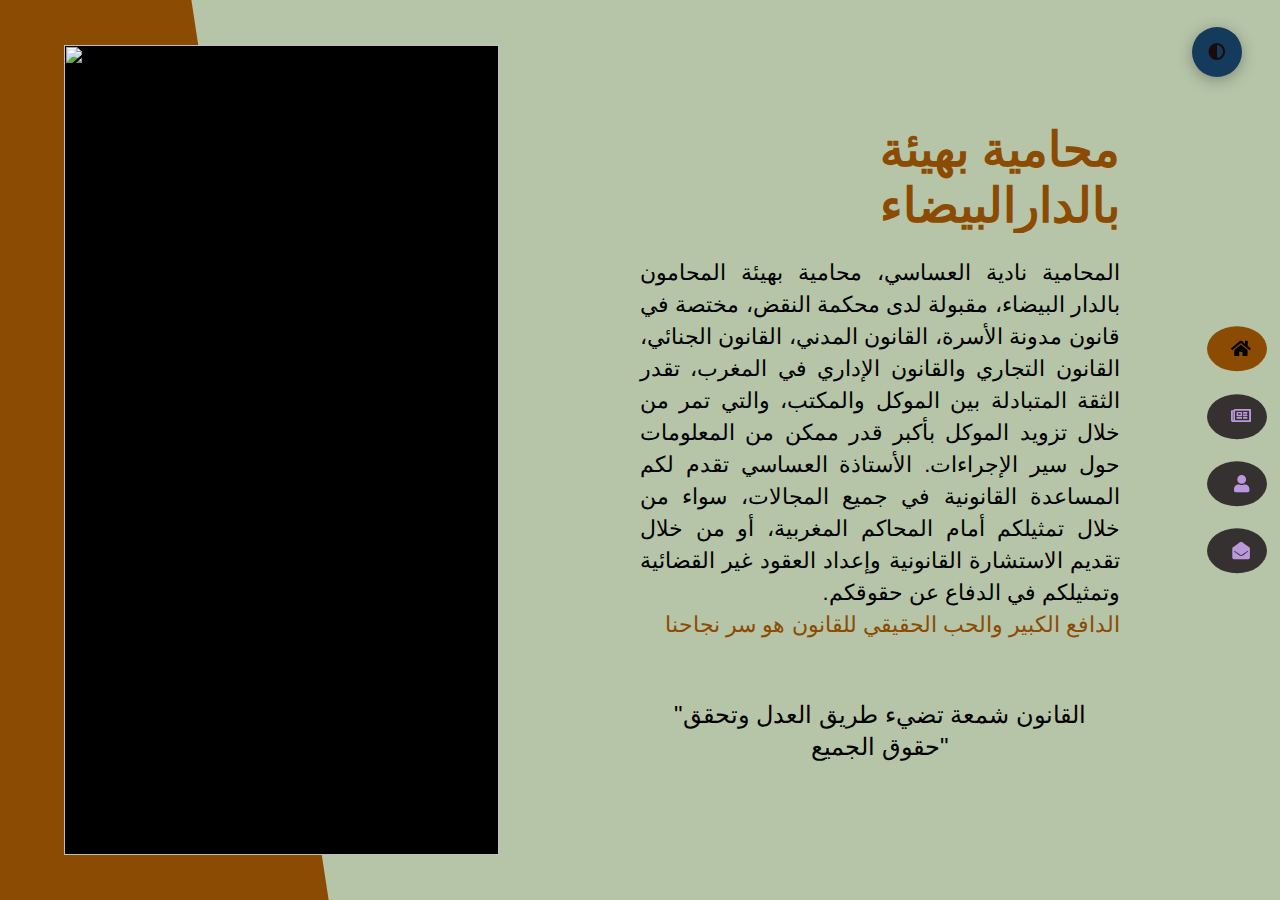
==== commit 8d3dc32a: "first commit" ====
--- a/index.html
+++ b/index.html
@@ -5,6 +5,7 @@
     <meta charset="UTF-8">
     <meta http-equiv="X-UA-Compatible" content="IE=edge">
     <meta name="viewport" content="width=device-width, initial-scale=1.0">
+
     <title>EL ASSASSI NADIA </title>
     <link rel="stylesheet" href="styles/styles.css">
     <link rel="preconnect" href="https://fonts.googleapis.com">
@@ -26,46 +27,36 @@
                 </div>
             </div>
             <div class="right-header">
-                <h1 class="name" style="direction: rtl; width: 100%; overflow: hidden; text-overflow: ellipsis;">
+                <h1 class="name" style="direction: rtl; overflow: hidden; text-overflow: ellipsis;">
                     <span>محامية بهيئة بالدارالبيضاء</span>
                 </h1>
-                
-                
-                
-                
-                <p  class="custom-paragraph" style="text-align: justify; font-size: 27px; line-height: 1.5; font-family: 'Sarmady-MediumCompressed', sans-serif; direction: rtl;">
-                    <strong style="color:#8b4b02">
-                        المحامية نادية العساسي
-                    </strong> ،محامية بهيئة المحامون بالدار البيضاء
-                    ،<strong style="color:#8b4b02">مقبولة لدى محكمة النقض</strong>
-                    ،مختصة في قانون <strong>مدونة الأسرة</strong>، <strong>القانون المدني</strong>، <strong>القانون
-                        الجنائي</strong>، <strong>القانون التجاري</strong> و<strong>القانون الاداري</strong> في المغرب،
-                    تقدر
-                    الثقة المتبادلة بين الموكل والمكتب، والتي تمر من خلال
-                    تزويد الموكل بأكبر قدر ممكن من المعلومات حول سير
-                    الإجراءات.
-            
-                    <strong style="color:#8b4b02">الأستاذة</strong>&nbsp;<strong style="color:#8b4b02">
-                        العساسي
-                    </strong>
-            
-                    تقدم لكم المساعدة القانونية في جميع المجالات، سواء من
-                    خلال تمثيلكم أمام المحاكم المغربية، أو من خلال تقديم
-                    الاستشارة القانونية وإعداد العقود غير القضائية وتمثيلكم
-                    في الدفاع عن حقوقكم
-            
-                    <br> <strong style="color:#8b4b02">
-            
-                        <strong style="color:#8b4b02">الدافع الكبير والحب
-                            الحقيقي للقانون هو سر نجاحنا </strong>
-            
+
+
+
+
+
+                <p class="custom-paragraph"
+                    style="text-align: justify; font-size: 22px; 
+
+                    direction: rtl;">
+                    المحامية نادية العساسي، محامية بهيئة المحامون بالدار البيضاء، مقبولة لدى محكمة النقض، مختصة في قانون
+                    مدونة الأسرة، القانون المدني، القانون الجنائي، القانون التجاري والقانون الإداري في المغرب، تقدر
+                    الثقة المتبادلة بين الموكل والمكتب، والتي تمر من خلال تزويد الموكل بأكبر قدر ممكن من المعلومات حول
+                    سير الإجراءات.
+
+                    الأستاذة العساسي تقدم لكم المساعدة القانونية في جميع المجالات، سواء من خلال تمثيلكم أمام المحاكم
+                    المغربية، أو من خلال تقديم الاستشارة القانونية وإعداد العقود غير القضائية وتمثيلكم في الدفاع عن
+                    حقوقكم.
+
+                    <br> <span style="color:#8b4b02;">الدافع الكبير والحب الحقيقي للقانون هو سر نجاحنا</span>
                 </p>
-            
-                <p class="law-text" >
+
+
+                <p class="law-text">
                     "القانون شمعة تضيء طريق العدل وتحقق حقوق الجميع"
                 </p>
             </div>
-            
+
 
         </div>
     </header>
@@ -82,7 +73,7 @@
                 <div class="timeline-item">
 
                     <div class="timeline-item-frame mt-20">
-                        <p style="text-align: justify; font-size: 27px; line-height: 1.5;">مكتب
+                        <p style="text-align: justify; font-size: 22px; ">مكتب
                             المحامية <span style="color: #8d3a03; font-weight: bold;">العساسي
                                 نادية</span> متخصص في القانون المغربي.
                             نقدم خدمات في الاستشارة والمساعدة القانونية
@@ -98,7 +89,7 @@
                 <div class="timeline-item">
 
                     <div class="timeline-item-frame mt-20">
-                        <p style="text-align: justify; font-size: 27px; line-height: 1.5;">مكتبنا
+                        <p style="text-align: justify; font-size: 22px; ">مكتبنا
                             يقع في قلب مدينة الدار البيضاء، العاصمة
                             الاقتصادية للمغرب. هذا الموقع الاستراتيجي في
                             قلب الاقتصاد والاستثمار بالمغرب، هو ميزة
@@ -125,14 +116,14 @@
                             <div class="">
 
 
-                                <div class="blogs">
-                                    <div class="blog"style="margin-bottom: 100px;">
+                                <div class="blogs ">
+                                    <div class="blog" style="margin-bottom: 100px; text-align: center; ">
                                         <img src="img\python.jpeg" alt>
                                         <div class="blog-text">
                                             <span style="color:#8b4b02; font-size: 27px; line-height: 1.5;">محامية
-                                                قانون  مدونة الأسرة  المغربية</span>
-                                            <p style="text-align: right; font-size: 20px; line-height: 1.5;">
-                                        عرف قانون مدونة الأسرة المغربية بإصدار
+                                                قانون مدونة الأسرة المغربية</span>
+                                            <p style="text-align: right; font-size: 20px; line-height: 1.5;">
+                                                عرف قانون مدونة الأسرة المغربية بإصدار
                                                 قانون جديد ، دخل حيز
                                                 التنفيذ في
                                                 05/02/2004، إعطاء
@@ -145,19 +136,23 @@
                                                 الزواج والطلاق
                                             </p>
                                         </div>
-                                    </div>
-
-                                    <div class="blog"style="margin-bottom: 100px;">
+
+                                    </div>
+
+                                    <div class="blog" style="margin-bottom: 100px; text-align: center; ">
                                         <img src="img\foundations.jpeg" alt>
                                         <div class="blog-text">
                                             <h4>
-                                                <span style="color:#8b4b02; text-align: right; font-size: 27px; line-height: 1.5;">محامية القانون المدني المغربي</span>
+                                                <span
+                                                    style="color:#8b4b02; text-align: right; font-size: 27px; line-height: 1.5;">محامية
+                                                    القانون المدني المغربي</span>
 
                                             </h4>
                                             <p style="text-align: right; font-size: 20px; line-height: 1.5;">
                                                 بموجب القانون المغربي، يشكل القانون المدني ركيزة أساسية في نظام
-                                                القوانين، حيث يلعب دورًا حاسمًا في تنظيم العلاقات المدنية، يغطي القانون المدني  مجموعة واسعة من
-                                                القضايا التي تتعلق بحياة المواطنين<br><stron>تحقيق العدالة:</strong>
+                                                القوانين، حيث يلعب دورًا حاسمًا في تنظيم العلاقات المدنية، يغطي القانون
+                                                المدني مجموعة واسعة من
+                                                القضايا التي تتعلق بحياة المواطنين<br>تحقيق العدالة:
                                                 مكتب المحامية نادية العساسي
                                                 يفخر بفهمه العميق للقانون المدني المغربي. نحن نلتزم بتقديم استشارات
                                                 قانونية دقيقة وخدمات محاماة محترفة لضمان حقوق موكلينا والمساهمة في تحقيق
@@ -165,51 +160,65 @@
                                             </p>
                                         </div>
                                     </div>
-                                    <div class="blog" style="margin-bottom: 100px;">
+                                    <div class="blog" style="margin-bottom: 100px; text-align: center; ">
                                         <img src="img\unix.jpeg" alt>
                                         <div class="blog-text">
                                             <h4>
-                                                <span
-                                                    style="color:#8b4b02; font-size: 27px; line-height: 1.5;">محامية القانون الجنائي المغربي</span>
+                                                <span style="color:#8b4b02; font-size: 27px; line-height: 1.5;">محامية
+                                                    القانون الجنائي المغربي</span>
                                             </h4>
                                             <p style="text-align: right; font-size: 20px; line-height: 1.5;">
-                                                
-                                                  وبموجب القانون المغربي، يحمل قانون الجنائي وزنًا كبيرًا في النظام القانوني، حيث يرسخ دورًا حيويًا في تنظيم العدالة الجنائية.  ويغطي القانون الجنائي مجموعة واسعة من القضايا التي ترتبط بالجرائم والعقوبات<br> مكتب المحامية نادية العساسي يتميز بفهم عميق لقانون الجنائي المغربي. نحن نلتزم بتقديم الدفاع الفعّال وتوفير المشورة القانونية لموكلينا مع التركيز على حقوقهم وتحقيق العدال
-                                            </p>
-                                        </div>
-
-                                        
-                                    </div>
-
-                                    <div class="blog" style="margin-bottom: 100px;">
+
+                                                وبموجب القانون المغربي، يحمل قانون الجنائي وزنًا كبيرًا في النظام
+                                                القانوني، حيث يرسخ دورًا حيويًا في تنظيم العدالة الجنائية. ويغطي القانون
+                                                الجنائي مجموعة واسعة من القضايا التي ترتبط بالجرائم والعقوبات<br> مكتب
+                                                المحامية نادية العساسي يتميز بفهم عميق لقانون الجنائي المغربي. نحن نلتزم
+                                                بتقديم الدفاع الفعّال وتوفير المشورة القانونية لموكلينا مع التركيز على
+                                                حقوقهم وتحقيق العدال
+                                            </p>
+                                        </div>
+
+
+                                    </div>
+
+                                    <div class="blog" style="margin-bottom: 100px; text-align: center; ">
                                         <img src="img\groundwork.jpeg" alt>
                                         <div class="blog-text">
                                             <h4>
-                                                <span
-                                                    style="color:#8b4b02; font-size: 27px; line-height: 1.5;">محامية القانون التجاري المغربي</span>
+                                                <span style="color:#8b4b02; font-size: 27px; line-height: 1.5;">محامية
+                                                    القانون التجاري المغربي</span>
 
                                             </h4>
                                             <p style="text-align: right; font-size: 20px; line-height: 1.5;">
-                                                <br> مكتب المحامية نادية العساسي يقدم خبرة متخصصة في القانون التجاري المغربي. نحن نلتزم بتقديم استشارات قانونية دقيقة ودعم محامية محترفة للشركات ورجال الأعمال، مع التركيز على تحقيق الامتثال القانوني والنجاح التجاري.
-                                            </p>
-                                            
-                                        </div>
-                                    </div>
-                                    <div class="blog" style="margin-bottom: 100px;">
+                                                <br> مكتب المحامية نادية العساسي يقدم خبرة متخصصة في القانون التجاري
+                                                المغربي. نحن نلتزم بتقديم استشارات قانونية دقيقة ودعم محامية محترفة
+                                                للشركات ورجال الأعمال، مع التركيز على تحقيق الامتثال القانوني والنجاح
+                                                التجاري.
+                                            </p>
+
+                                        </div>
+                                    </div>
+                                    <div class="blog" style="margin-bottom: 100px; text-align: center; ;
+                                     ">
                                         <img src="img\haka.jpg" alt>
                                         <div class="blog-text">
                                             <h4>
                                                 <span style="color:#8b4b02; font-size: 27px; line-height: 1.5;">
-                                                    محامية القانون الإداري المغربي                                               </span>
+                                                    محامية القانون الإداري المغربي </span>
 
                                             </h4>
                                             <p style="text-align: right; font-size: 20px; line-height: 1.5;">
-                                                في إطار القانون المغربي، يحمل القانون الإداري دورًا مهمًا في تنظيم العلاقات الحكومية وتحديد صلاحيات السلطات الإدارية. ويهدف إلى ضمان الشفافية والعدالة في إجراءات الإدارة
-                                            </p>
-                                            <p style="text-align: right; font-size: 20px; line-height: 1.5;">
-                                                مكتب المحامية نادية العساسي يتميز بفهم عميق للقانون الإداري المغربي. نحن نلتزم بتقديم استشارات قانونية دقيقة ودعم محامية محترفة للأفراد والشركات، مع التركيز على تحقيق الامتثال للقوانين والنجاح في التعامل مع الشؤون الإدارية.
-                                            </p>
-                                            
+                                                في إطار القانون المغربي، يحمل القانون الإداري دورًا مهمًا في تنظيم
+                                                العلاقات الحكومية وتحديد صلاحيات السلطات الإدارية. ويهدف إلى ضمان
+                                                الشفافية والعدالة في إجراءات الإدارة
+                                            </p>
+                                            <p style="text-align: right; font-size: 20px; line-height: 1.5;">
+                                                مكتب المحامية نادية العساسي يتميز بفهم عميق للقانون الإداري المغربي. نحن
+                                                نلتزم بتقديم استشارات قانونية دقيقة ودعم محامية محترفة للأفراد والشركات،
+                                                مع التركيز على تحقيق الامتثال للقوانين والنجاح في التعامل مع الشؤون
+                                                الإدارية.
+                                            </p>
+
                                         </div>
                                     </div>
 
@@ -224,7 +233,7 @@
         <section class="container contact" id="contact">
             <div class="contact-container">
                 <div class="main-title">
-                    <h2 class="-text"> : اتصل بنا <span>
+                    <h2 class="-text" style="color: #8b4b02;"> : اتصل بنا <span>
                             هنا
                 </div>
 
@@ -236,39 +245,40 @@
                                 <div class="icon">
 
                                     <span> : الهاتف </span>
-                                    <i class="fas fa-mobile"></i>
+                                    <i class="fas fa-mobile" style="color: #8b4b02;"></i>
 
                                 </div>
 
                                 <p>
-                                    <span   style="color:rgb(168, 21, 21);font-weight:bold;">
+                                    <span style="color:rgb(168, 21, 21);font-weight:bold;">
                                         +212522909871</span>
                                 </p>
                                 <p>
-                                    <span   style="color:rgb(168, 21, 21);font-weight:bold;">
+                                    <span style="color:rgb(168, 21, 21);font-weight:bold;">
                                         +212621287648</span>
                                 </p>
 
-                                
+
                                 <div class="icon">
                                     <span>: البريد </span>
 
-                                    <i class="fas fa-envelope"></i>
+                                    <i class="fas fa-envelope" style="color: #8b4b02;"></i>
 
                                 </div>
                                 <div class="contact-item">
                                     <p>
-                                        <a href="mailto:elassassinadia@gmail.com?subject=Email%20Subject&body=Email%20Body" style="color: rgb(168, 21, 21); font-weight: bold;">
+                                        <a href="mailto:elassassinadia@gmail.com?subject=Email%20Subject&body=Email%20Body"
+                                            style="color: rgb(168, 21, 21); font-weight: bold;">
                                             elassassinadia@gmail.com
                                         </a>
                                     </p>
                                 </div>
-                                
+
                                 <div class="icon">
                                     <span>: موقع </span>
-                                    <i class="fas fa-map-marker-alt"></i>
-                                </div>
-                                
+                                    <i class="fas fa-map-marker-alt" style="color: #8b4b02;"></i>
+                                </div>
+
                                 <div class="contact-item">
 
 
@@ -277,20 +287,22 @@
                                         src="https://www.google.com/maps/embed?pb=!1m18!1m12!1m3!1d10303.115784837359!2d-7.689312942477823!3d33.56109451199353!2m3!1f0!2f0!3f0!3m2!1i1024!2i768!4f13.1!3m3!1m2!1s0xda7d3337c656195%3A0x5b9368e4fa996803!2sBd%20Oued%20Oum%20Rabia%2C%20Casablanca%2020250!5e1!3m2!1sfr!2sma!4v1702223077513!5m2!1sfr!2sma"
                                         width="200" height="300" style="border:0;" allowfullscreen="" loading="lazy"
                                         referrerpolicy="no-referrer-when-downgrade"></iframe>
-                                 
-                                    <p   style="color:rgb(168, 21, 21);font-weight:bold;" >
-                                         <br>عمارة 29 ، مجموعة الفردوس، شارع أم ربيع،  رقم 15 الطابق 3  ، الدار البيضاء، المغرب</p>
-                                   <br>
-                                        <p   style="color:rgb(168, 21, 21);font-weight:bold;">
-                                            Bd Oued Oum Errabia,
-                                            Résid. Ferdaous
-                                            Imm.29 Appt.15,
-                                            Casablanca, Maroc
-    
-                                        </p>
-                                
-                                
-                                    </div>
+
+                                    <p style="color:rgb(168, 21, 21);font-weight:bold;">
+                                        <br>عمارة 29 ، مجموعة الفردوس، شارع أم ربيع، رقم 15 الطابق 3 ، الدار البيضاء،
+                                        المغرب
+                                    </p>
+                                    <br>
+                                    <p style="color:rgb(168, 21, 21);font-weight:bold;">
+                                        Bd Oued Oum Errabia,
+                                        Résid. Ferdaous
+                                        Imm.29 Appt.15,
+                                        Casablanca, Maroc
+
+                                    </p>
+
+
+                                </div>
 
 
 
@@ -300,32 +312,33 @@
 
                     </div>
                     <div class="right-contact">
-                            <form action="https://formspree.io/f/xgejgqgk" method="post" class="contact-form">
+                        <form action="https://formspree.io/f/xgejgqgk" method="post" class="contact-form">
                             <div class="input-control ">
-               <input type="text"  name="Nom:" required placeholder="اسمك">
-               <input type="num" name=" Numero_Telephone  :" required placeholder=" الهاتف">
-               <input type="email" name=" Email:" required placeholder="بريدك الالكتروني">
-
-           </div>
-           <div class="input-control">
-            <input type="text" id cols="15" name="Message:"  rows="8" required placeholder=".....رسالة هنا" class="last-textarea">
-        </div>
-               <button type="submit" class="btn-brand">
-                   أرسل
-               </button>
-           </div>
-       </form>
-
-
-       
-                       
-                    
-
-
-
-                        
+                                <input type="text" name="Nom:" required placeholder="اسمك">
+                                <input type="num" name=" Numero_Telephone  :" required placeholder=" الهاتف">
+                                <input type="email" name=" Email:" required placeholder="بريدك الالكتروني">
+
+                            </div>
+                            <div class="input-control">
+                                <input type="text" id cols="15" name="Message:" rows="8" required
+                                    placeholder=".....رسالة هنا" class="last-textarea">
+                            </div>
+                            <button type="submit" class="btn-brand">
+                                أرسل
+                            </button>
                     </div>
-                </div>
+                    </form>
+
+
+
+
+
+
+
+
+
+                </div>
+            </div>
             </div>
         </section>
     </main>
--- a/styles/styles.css
+++ b/styles/styles.css
@@ -21,6 +21,13 @@
   --color-grey-7: #153b5c;
 
 }
+@media (max-width: 768px) {
+  .name {
+    font-size: 4px;
+    color: #000;
+  }
+}
+
 
 
 .light-mode {
@@ -44,7 +51,10 @@
 
 }
 
-
+body, h1, h2, h3, p, div {
+  margin: 0;
+  padding: 0;
+}
 
 .stat-title3::before {
   content: "";
@@ -73,6 +83,8 @@
   font-size: 1.1rem;
   color: var(--color-white);
   transition: all 0.4s ease-in-out;
+  font-family: 'Poppins', sans-serif;
+  
 }
 
 a {
@@ -459,6 +471,7 @@
   grid-template-columns: repeat(3, 1fr);
   grid-gap: 2rem;
   margin-top: 3rem;
+  margin-bottom: 2rem; /* Ajoutez la marge basse que vous préférez */
 }
 .portfolios .portfolio-item {
   position: relative;
@@ -598,6 +611,9 @@
 @media screen and (min-width: 360px) {
   body {
     font-size: 14px;
+    display: flex;
+        flex-wrap: nowrap; /* Prevent wrapping to keep divs in a single row */
+        justify-content: space-between;
 }
 #toggleButton {
   position: fixed;
@@ -609,9 +625,12 @@
   
 .blogs {
   display: grid;
-  grid-template-columns: repeat(2, 3fr);
+  grid-template-columns: repeat(1, 3fr);
   grid-gap: 2rem;
   margin-top: 3rem;
+  width: 100%; /* Adjust the width based on your preference */
+   /* Remove the margin to make divs stick together */
+
 }
 .blogs .blog {
   position: relative;
@@ -1169,6 +1188,7 @@
   font-size: 3rem;
 }
 .main-title h2 span {
+
   font-size: 3rem;
 }
 .main-title h2 .bg-text {
@@ -1243,7 +1263,10 @@
 /* Style de base pour les blogs */
 
 
-
-
-
-
+.custom-paragraph {
+  font-size: 8px; /* Choisissez la taille de police désirée en pixels */
+  line-height: 1.6; /* Choisissez la hauteur de ligne désirée */
+}
+
+
+
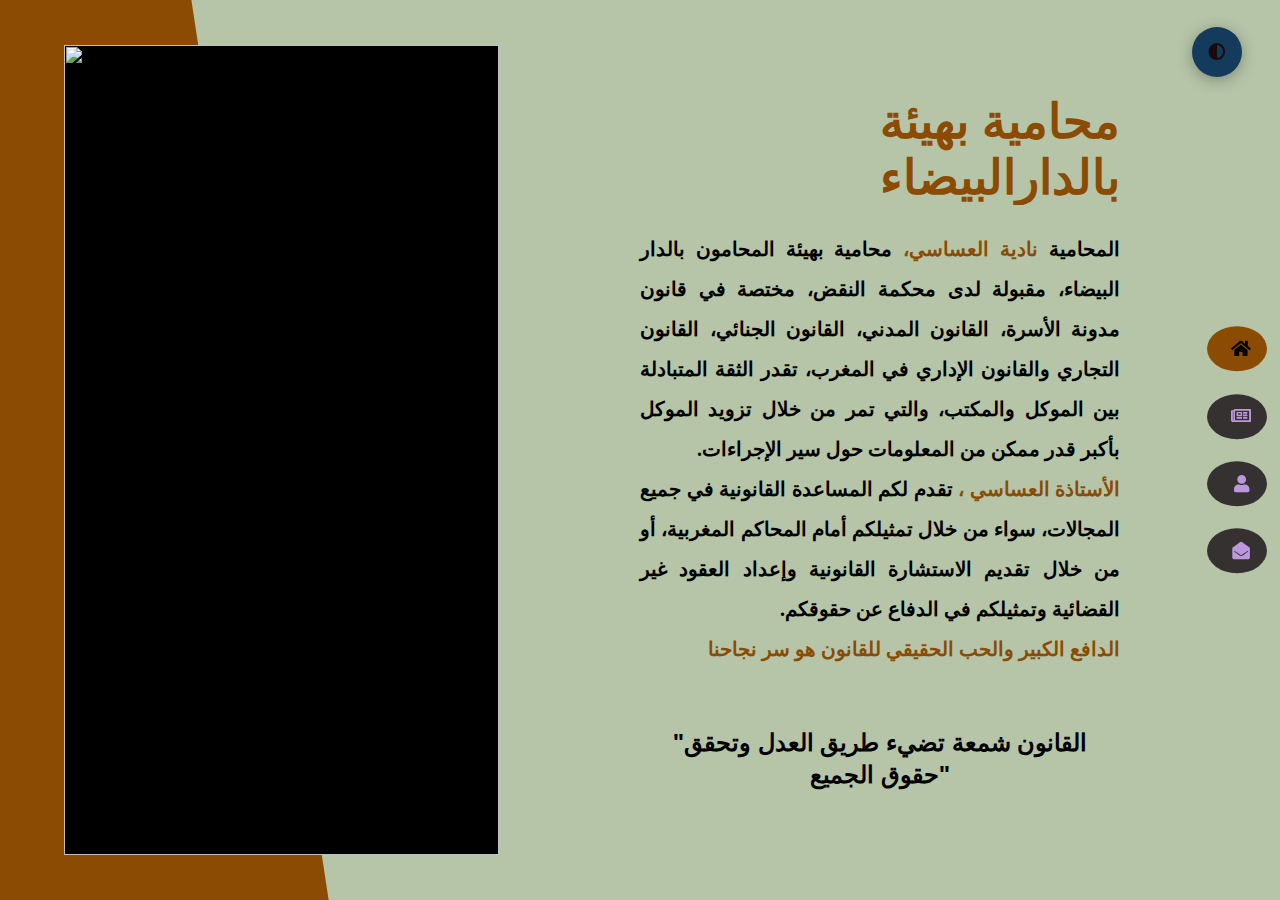
==== commit 822aaeba: "first commit" ====
--- a/index.html
+++ b/index.html
@@ -27,7 +27,7 @@
                 </div>
             </div>
             <div class="right-header">
-                <h1 class="name" style="direction: rtl; overflow: hidden; text-overflow: ellipsis;">
+                <h1 class="name" style="direction: rtl; overflow:  hidden; text-overflow: ellipsis;">
                     <span>محامية بهيئة بالدارالبيضاء</span>
                 </h1>
 
@@ -36,25 +36,29 @@
 
 
                 <p class="custom-paragraph"
-                    style="text-align: justify; font-size: 22px; 
-
-                    direction: rtl;">
-                    المحامية نادية العساسي، محامية بهيئة المحامون بالدار البيضاء، مقبولة لدى محكمة النقض، مختصة في قانون
+                    style="text-align: justify; font-size: 20px;  line-height: 2; font-family: 'Lateef', 'Times New Roman', serif;
+
+                    direction: rtl;"> <strong>
+                  المحامية <span style="color:#8b4b02;">  نادية العساسي،</span>
+
+                     محامية بهيئة المحامون بالدار البيضاء، مقبولة لدى محكمة النقض، مختصة في قانون
                     مدونة الأسرة، القانون المدني، القانون الجنائي، القانون التجاري والقانون الإداري في المغرب، تقدر
                     الثقة المتبادلة بين الموكل والمكتب، والتي تمر من خلال تزويد الموكل بأكبر قدر ممكن من المعلومات حول
                     سير الإجراءات.
-
-                    الأستاذة العساسي تقدم لكم المساعدة القانونية في جميع المجالات، سواء من خلال تمثيلكم أمام المحاكم
+                     <br>
+                    <span style="color:#8b4b02;">   الأستاذة العساسي
+                        ،</span>
+                        تقدم لكم المساعدة القانونية في جميع المجالات، سواء من خلال تمثيلكم أمام المحاكم
                     المغربية، أو من خلال تقديم الاستشارة القانونية وإعداد العقود غير القضائية وتمثيلكم في الدفاع عن
                     حقوقكم.
 
                     <br> <span style="color:#8b4b02;">الدافع الكبير والحب الحقيقي للقانون هو سر نجاحنا</span>
-                </p>
-
-
-                <p class="law-text">
+                </strong></p>
+
+
+                <p class="law-text"><strong>
                     "القانون شمعة تضيء طريق العدل وتحقق حقوق الجميع"
-                </p>
+                </strong> </p>
             </div>
 
 
@@ -73,7 +77,7 @@
                 <div class="timeline-item">
 
                     <div class="timeline-item-frame mt-20">
-                        <p style="text-align: justify; font-size: 22px; ">مكتب
+                        <p style="text-align: right; font-size: 20px; line-height: 2;"> <strong>مكتب
                             المحامية <span style="color: #8d3a03; font-weight: bold;">العساسي
                                 نادية</span> متخصص في القانون المغربي.
                             نقدم خدمات في الاستشارة والمساعدة القانونية
@@ -81,7 +85,7 @@
                             الإجراءات القضائية لصالح موكلينا. نسعى
                             جاهدين لتلبية الاحتياجات القانونية لرجال
                             الأعمال والشركات الصغيرة والمتوسطة التي تشكل
-                            الجزء الأكبر من موكلينا</p>
+                            الجزء الأكبر من موكلينا</strong></p>
 
                     </div>
                 </div>
@@ -89,19 +93,10 @@
                 <div class="timeline-item">
 
                     <div class="timeline-item-frame mt-20">
-                        <p style="text-align: justify; font-size: 22px; ">مكتبنا
-                            يقع في قلب مدينة الدار البيضاء، العاصمة
-                            الاقتصادية للمغرب. هذا الموقع الاستراتيجي في
-                            قلب الاقتصاد والاستثمار بالمغرب، هو ميزة
-                            رئيسية تمكننا من مساعدة موكلينا بفعالية في
-                            وضع الاستراتيجيات وتأمين مكاسبهم. من خلال
-                            الوسائل القانونية المكتسبة من خلال خبرتنا
-                            الطويلة، يتمتع مكتب المحامية <span style="color: #8d3a03;">العساسي</span>
-                            بسمعة طيبة في الحفاظ على السرية، واحترام
-                            قيمه: <span style="color: #8d3a03;">الاستشارة،
-                                الدفاع، توفير الوقت، مضاعفة الضمانات،
-                                حماية المصالح بعناية وضمان علاقة مباشرة
-                                ومستمرة مع موكلينا</span></p>
+                        <p style="text-align: right; font-size: 20px; line-height: 2;">
+                            <strong>مكتبنا يقع في قلب مدينة الدار البيضاء، العاصمة الاقتصادية للمغرب. هذا الموقع الاستراتيجي في قلب الاقتصاد والاستثمار بالمغرب، هو ميزة رئيسية تمكننا من مساعدة موكلينا بفعالية في وضع الاستراتيجيات وتأمين مكاسبهم. من خلال الوسائل القانونية المكتسبة من خلال خبرتنا الطويلة، يتمتع مكتب المحامية <span style="color: #8d3a03;">العساسي</span> بسمعة طيبة في الحفاظ على السرية، واحترام قيمه: <span style="color: #8d3a03;">الاستشارة، الدفاع، توفير الوقت، مضاعفة الضمانات، حماية المصالح بعناية وضمان علاقة مباشرة ومستمرة مع موكلينا</span>
+                            </strong> </p>
+                        
                     </div>
 
                 </div>
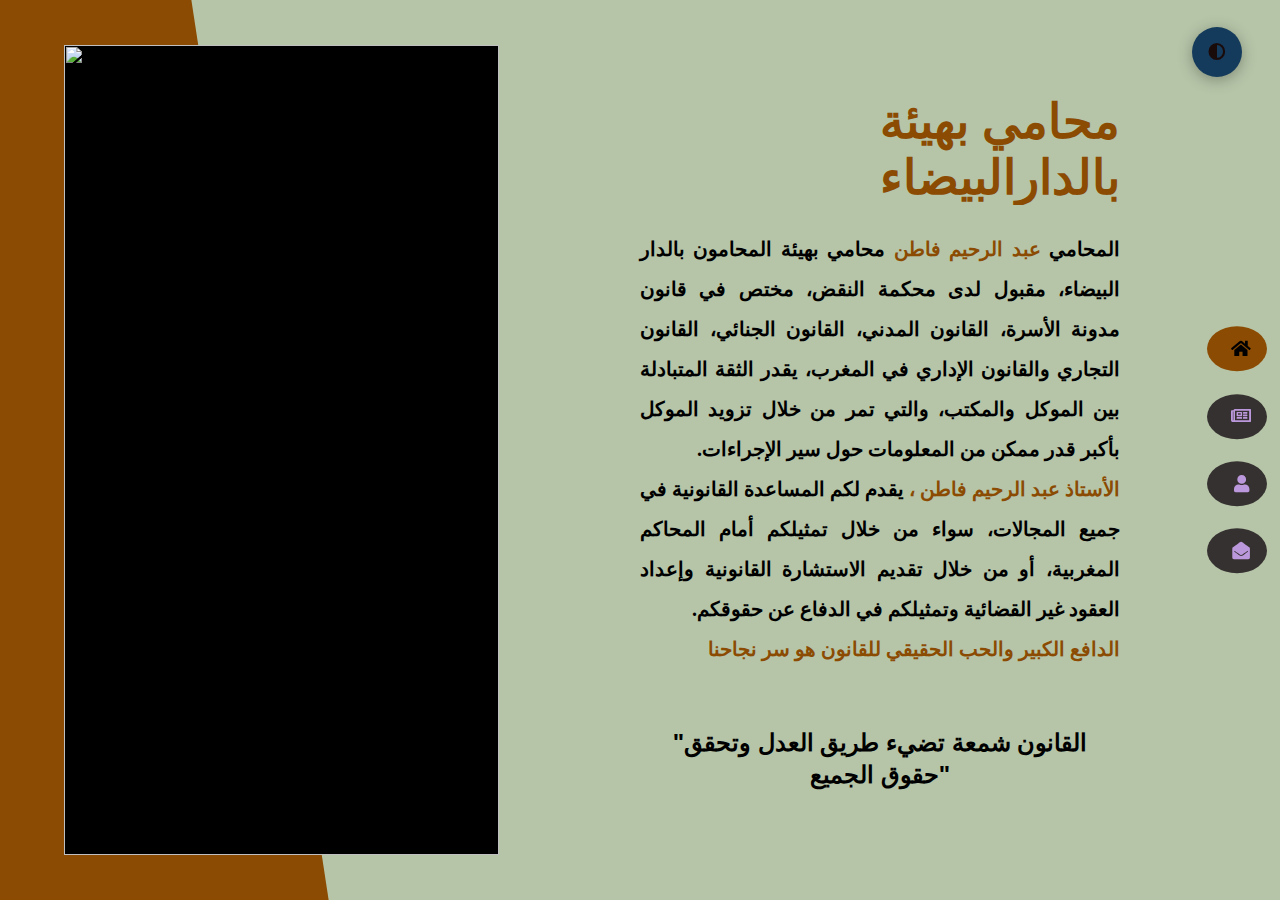
==== commit 7bb65fa1: "first commit" ====
--- a/index.html
+++ b/index.html
@@ -6,7 +6,7 @@
     <meta http-equiv="X-UA-Compatible" content="IE=edge">
     <meta name="viewport" content="width=device-width, initial-scale=1.0">
 
-    <title>EL ASSASSI NADIA </title>
+    <title>عبد الرحيم فاطن</title>
     <link rel="stylesheet" href="styles/styles.css">
     <link rel="preconnect" href="https://fonts.googleapis.com">
     <link rel="preconnect" href="https://fonts.gstatic.com" crossorigin>
@@ -23,12 +23,12 @@
             <div class="left-header">
                 <div class="h-shape"></div>
                 <div class="image">
-                    <img src="img\avocate3.jpg" alt>
+                    <img src="img\avocate.jpg" alt>
                 </div>
             </div>
             <div class="right-header">
                 <h1 class="name" style="direction: rtl; overflow:  hidden; text-overflow: ellipsis;">
-                    <span>محامية بهيئة بالدارالبيضاء</span>
+                    <span>محامي بهيئة بالدارالبيضاء</span>
                 </h1>
 
 
@@ -39,16 +39,16 @@
                     style="text-align: justify; font-size: 20px;  line-height: 2; font-family: 'Lateef', 'Times New Roman', serif;
 
                     direction: rtl;"> <strong>
-                  المحامية <span style="color:#8b4b02;">  نادية العساسي،</span>
-
-                     محامية بهيئة المحامون بالدار البيضاء، مقبولة لدى محكمة النقض، مختصة في قانون
-                    مدونة الأسرة، القانون المدني، القانون الجنائي، القانون التجاري والقانون الإداري في المغرب، تقدر
+                            المحامي <span style="color:#8b4b02;"> عبد الرحيم فاطن</span>
+
+                     محامي بهيئة المحامون بالدار البيضاء، مقبول لدى محكمة النقض، مختص في قانون
+                    مدونة الأسرة، القانون المدني، القانون الجنائي، القانون التجاري والقانون الإداري في المغرب، يقدر
                     الثقة المتبادلة بين الموكل والمكتب، والتي تمر من خلال تزويد الموكل بأكبر قدر ممكن من المعلومات حول
                     سير الإجراءات.
                      <br>
-                    <span style="color:#8b4b02;">   الأستاذة العساسي
+                    <span style="color:#8b4b02;">   الأستاذ عبد الرحيم فاطن
                         ،</span>
-                        تقدم لكم المساعدة القانونية في جميع المجالات، سواء من خلال تمثيلكم أمام المحاكم
+                        يقدم لكم المساعدة القانونية في جميع المجالات، سواء من خلال تمثيلكم أمام المحاكم
                     المغربية، أو من خلال تقديم الاستشارة القانونية وإعداد العقود غير القضائية وتمثيلكم في الدفاع عن
                     حقوقكم.
 
@@ -78,8 +78,8 @@
 
                     <div class="timeline-item-frame mt-20">
                         <p style="text-align: right; font-size: 20px; line-height: 2;"> <strong>مكتب
-                            المحامية <span style="color: #8d3a03; font-weight: bold;">العساسي
-                                نادية</span> متخصص في القانون المغربي.
+                              محامي  <span style="color: #8d3a03; font-weight: bold;">عبد الرحيم فاطن 
+                                </span> متخصص في القانون المغربي.
                             نقدم خدمات في الاستشارة والمساعدة القانونية
                             في جميع أنحاء المغرب. نشتهر بدقة وسرعة
                             الإجراءات القضائية لصالح موكلينا. نسعى
@@ -94,7 +94,7 @@
 
                     <div class="timeline-item-frame mt-20">
                         <p style="text-align: right; font-size: 20px; line-height: 2;">
-                            <strong>مكتبنا يقع في قلب مدينة الدار البيضاء، العاصمة الاقتصادية للمغرب. هذا الموقع الاستراتيجي في قلب الاقتصاد والاستثمار بالمغرب، هو ميزة رئيسية تمكننا من مساعدة موكلينا بفعالية في وضع الاستراتيجيات وتأمين مكاسبهم. من خلال الوسائل القانونية المكتسبة من خلال خبرتنا الطويلة، يتمتع مكتب المحامية <span style="color: #8d3a03;">العساسي</span> بسمعة طيبة في الحفاظ على السرية، واحترام قيمه: <span style="color: #8d3a03;">الاستشارة، الدفاع، توفير الوقت، مضاعفة الضمانات، حماية المصالح بعناية وضمان علاقة مباشرة ومستمرة مع موكلينا</span>
+                            <strong>مكتبنا يقع في قلب مدينة الدار البيضاء، العاصمة الاقتصادية للمغرب. هذا الموقع الاستراتيجي في قلب الاقتصاد والاستثمار بالمغرب، هو ميزة رئيسية تمكننا من مساعدة موكلينا بفعالية في وضع الاستراتيجيات وتأمين مكاسبهم. من خلال الوسائل القانونية المكتسبة من خلال خبرتنا الطويلة، يتمتع مكتب  <span style="color: #8d3a03;">عبد الرحيم فاطن</span> بسمعة طيبة في الحفاظ على السرية، واحترام قيمه: <span style="color: #8d3a03;">الاستشارة، الدفاع، توفير الوقت، مضاعفة الضمانات، حماية المصالح بعناية وضمان علاقة مباشرة ومستمرة مع موكلينا</span>
                             </strong> </p>
                         
                     </div>
@@ -110,12 +110,12 @@
                     <h2 style="color: #8b4b02; "> : الكفاءة<span </div>
                             <div class="">
 
-
+                                
                                 <div class="blogs ">
                                     <div class="blog" style="margin-bottom: 100px; text-align: center; ">
                                         <img src="img\python.jpeg" alt>
                                         <div class="blog-text">
-                                            <span style="color:#8b4b02; font-size: 27px; line-height: 1.5;">محامية
+                                            <span style="color:#8b4b02; font-size: 27px; line-height: 1.5;">محامي
                                                 قانون مدونة الأسرة المغربية</span>
                                             <p style="text-align: right; font-size: 20px; line-height: 1.5;">
                                                 عرف قانون مدونة الأسرة المغربية بإصدار
@@ -139,7 +139,7 @@
                                         <div class="blog-text">
                                             <h4>
                                                 <span
-                                                    style="color:#8b4b02; text-align: right; font-size: 27px; line-height: 1.5;">محامية
+                                                    style="color:#8b4b02; text-align: right; font-size: 27px; line-height: 1.5;">محامي
                                                     القانون المدني المغربي</span>
 
                                             </h4>
@@ -148,7 +148,7 @@
                                                 القوانين، حيث يلعب دورًا حاسمًا في تنظيم العلاقات المدنية، يغطي القانون
                                                 المدني مجموعة واسعة من
                                                 القضايا التي تتعلق بحياة المواطنين<br>تحقيق العدالة:
-                                                مكتب المحامية نادية العساسي
+                                                مكتب المحامي عبد الرحيم 
                                                 يفخر بفهمه العميق للقانون المدني المغربي. نحن نلتزم بتقديم استشارات
                                                 قانونية دقيقة وخدمات محاماة محترفة لضمان حقوق موكلينا والمساهمة في تحقيق
                                                 العدالة
@@ -159,7 +159,7 @@
                                         <img src="img\unix.jpeg" alt>
                                         <div class="blog-text">
                                             <h4>
-                                                <span style="color:#8b4b02; font-size: 27px; line-height: 1.5;">محامية
+                                                <span style="color:#8b4b02; font-size: 27px; line-height: 1.5;">محامي
                                                     القانون الجنائي المغربي</span>
                                             </h4>
                                             <p style="text-align: right; font-size: 20px; line-height: 1.5;">
@@ -167,12 +167,13 @@
                                                 وبموجب القانون المغربي، يحمل قانون الجنائي وزنًا كبيرًا في النظام
                                                 القانوني، حيث يرسخ دورًا حيويًا في تنظيم العدالة الجنائية. ويغطي القانون
                                                 الجنائي مجموعة واسعة من القضايا التي ترتبط بالجرائم والعقوبات<br> مكتب
-                                                المحامية نادية العساسي يتميز بفهم عميق لقانون الجنائي المغربي. نحن نلتزم
+                                                المحامي عبد الرحيم فاطن يتميز بفهم عميق لقانون الجنائي المغربي. نحن نلتزم
                                                 بتقديم الدفاع الفعّال وتوفير المشورة القانونية لموكلينا مع التركيز على
                                                 حقوقهم وتحقيق العدال
                                             </p>
                                         </div>
 
+                                        
 
                                     </div>
 
@@ -180,13 +181,13 @@
                                         <img src="img\groundwork.jpeg" alt>
                                         <div class="blog-text">
                                             <h4>
-                                                <span style="color:#8b4b02; font-size: 27px; line-height: 1.5;">محامية
+                                                <span style="color:#8b4b02; font-size: 27px; line-height: 1.5;">محامي
                                                     القانون التجاري المغربي</span>
 
                                             </h4>
                                             <p style="text-align: right; font-size: 20px; line-height: 1.5;">
-                                                <br> مكتب المحامية نادية العساسي يقدم خبرة متخصصة في القانون التجاري
-                                                المغربي. نحن نلتزم بتقديم استشارات قانونية دقيقة ودعم محامية محترفة
+                                                <br> مكتب المحامي عبد الرحيم فاطن يقدم خبرة متخصصة في القانون التجاري
+                                                        المغربي. نحن نلتزم بتقديم استشارات قانونية دقيقة ودعم محامي محترف
                                                 للشركات ورجال الأعمال، مع التركيز على تحقيق الامتثال القانوني والنجاح
                                                 التجاري.
                                             </p>
@@ -199,7 +200,7 @@
                                         <div class="blog-text">
                                             <h4>
                                                 <span style="color:#8b4b02; font-size: 27px; line-height: 1.5;">
-                                                    محامية القانون الإداري المغربي </span>
+                                                    محامي القانون الإداري المغربي </span>
 
                                             </h4>
                                             <p style="text-align: right; font-size: 20px; line-height: 1.5;">
@@ -208,7 +209,7 @@
                                                 الشفافية والعدالة في إجراءات الإدارة
                                             </p>
                                             <p style="text-align: right; font-size: 20px; line-height: 1.5;">
-                                                مكتب المحامية نادية العساسي يتميز بفهم عميق للقانون الإداري المغربي. نحن
+                                                مكتب المحامي فاطن يتميز بفهم عميق للقانون الإداري المغربي. نحن
                                                 نلتزم بتقديم استشارات قانونية دقيقة ودعم محامية محترفة للأفراد والشركات،
                                                 مع التركيز على تحقيق الامتثال للقوانين والنجاح في التعامل مع الشؤون
                                                 الإدارية.
@@ -246,12 +247,9 @@
 
                                 <p>
                                     <span style="color:rgb(168, 21, 21);font-weight:bold;">
-                                        +212522909871</span>
+                                        +21661337111</span>
                                 </p>
-                                <p>
-                                    <span style="color:rgb(168, 21, 21);font-weight:bold;">
-                                        +212621287648</span>
-                                </p>
+                               
 
 
                                 <div class="icon">
@@ -262,9 +260,9 @@
                                 </div>
                                 <div class="contact-item">
                                     <p>
-                                        <a href="mailto:elassassinadia@gmail.com?subject=Email%20Subject&body=Email%20Body"
+                                        <a href="mailto:.........@gmail.com?subject=Email%20Subject&body=Email%20Body"
                                             style="color: rgb(168, 21, 21); font-weight: bold;">
-                                            elassassinadia@gmail.com
+                                            .........@gmail.com
                                         </a>
                                     </p>
                                 </div>
@@ -278,21 +276,15 @@
 
 
 
-                                    <iframe
-                                        src="https://www.google.com/maps/embed?pb=!1m18!1m12!1m3!1d10303.115784837359!2d-7.689312942477823!3d33.56109451199353!2m3!1f0!2f0!3f0!3m2!1i1024!2i768!4f13.1!3m3!1m2!1s0xda7d3337c656195%3A0x5b9368e4fa996803!2sBd%20Oued%20Oum%20Rabia%2C%20Casablanca%2020250!5e1!3m2!1sfr!2sma!4v1702223077513!5m2!1sfr!2sma"
-                                        width="200" height="300" style="border:0;" allowfullscreen="" loading="lazy"
-                                        referrerpolicy="no-referrer-when-downgrade"></iframe>
+                                    <iframe src="https://www.google.com/maps/embed?pb=!1m18!1m12!1m3!1d3324.363116924622!2d-7.650975200000002!3d33.5699201!2m3!1f0!2f0!3f0!3m2!1i1024!2i768!4f13.1!3m3!1m2!1s0xda7d2d76b0b7a71%3A0x320af354f7ae07b1!2s229%20Bd%20Yacoub%20El%20Mansour%2C%20Casablanca%2020250!5e0!3m2!1sfr!2sma!4v1702904762837!5m2!1sfr!2sma" width="200" height="300" style="border:0;" allowfullscreen="" loading="lazy" referrerpolicy="no-referrer-when-downgrade"></iframe>
 
                                     <p style="color:rgb(168, 21, 21);font-weight:bold;">
-                                        <br>عمارة 29 ، مجموعة الفردوس، شارع أم ربيع، رقم 15 الطابق 3 ، الدار البيضاء،
+                                        <br> 229 مكرر، شارع يعقوب المنصور، حي الراحة، الدار البيضاء
                                         المغرب
                                     </p>
                                     <br>
                                     <p style="color:rgb(168, 21, 21);font-weight:bold;">
-                                        Bd Oued Oum Errabia,
-                                        Résid. Ferdaous
-                                        Imm.29 Appt.15,
-                                        Casablanca, Maroc
+                                        229 bis. Bd Yacoub El Mansour, Beausejour, Casablanca Casablanca, Maroc
 
                                     </p>
 
@@ -307,7 +299,7 @@
 
                     </div>
                     <div class="right-contact">
-                        <form action="https://formspree.io/f/xgejgqgk" method="post" class="contact-form">
+                        <form action="https://formspree.io/f/xgejgq" method="post" class="contact-form">
                             <div class="input-control ">
                                 <input type="text" name="Nom:" required placeholder="اسمك">
                                 <input type="num" name=" Numero_Telephone  :" required placeholder=" الهاتف">
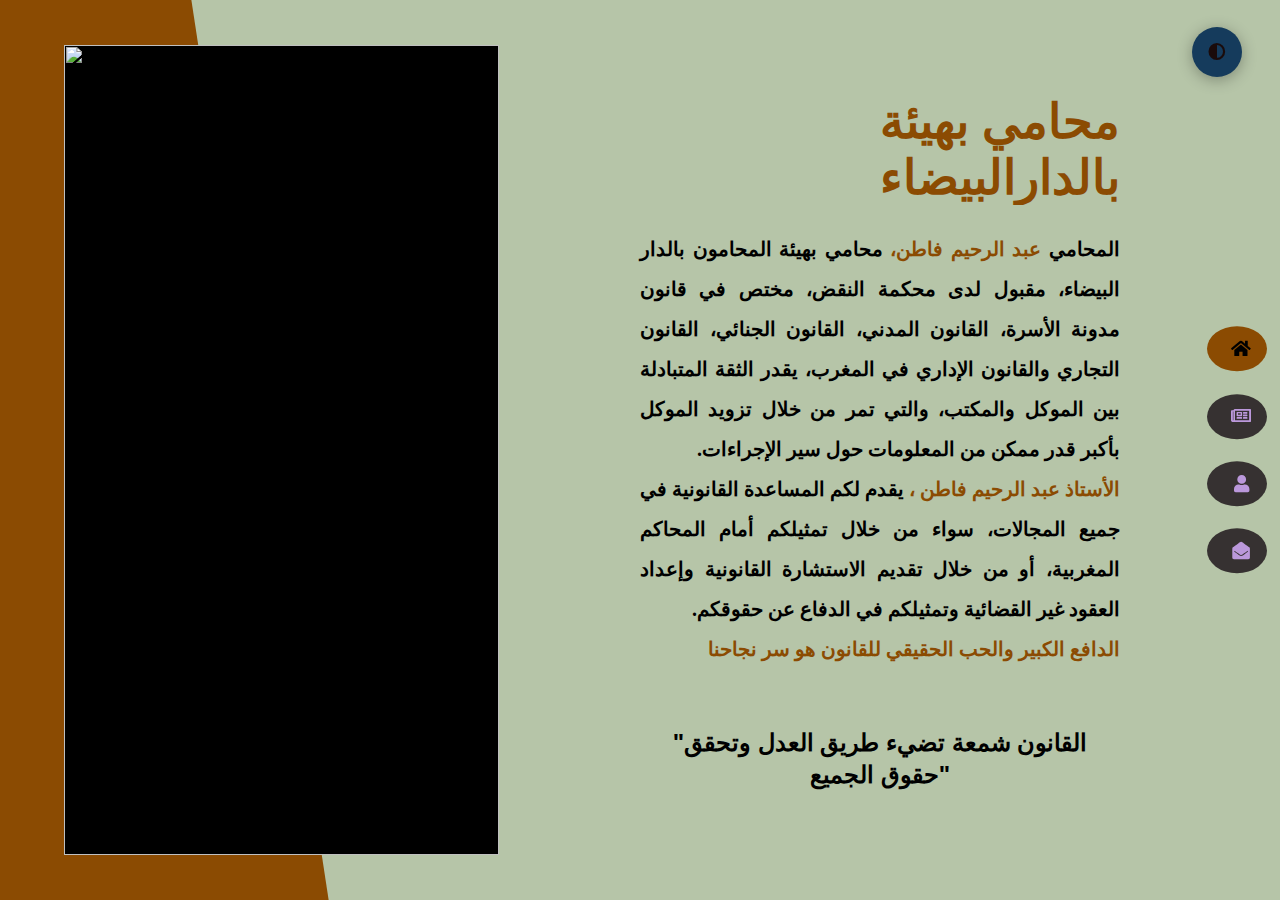
==== commit 24dc9f6c: "first commit" ====
--- a/index.html
+++ b/index.html
@@ -39,7 +39,7 @@
                     style="text-align: justify; font-size: 20px;  line-height: 2; font-family: 'Lateef', 'Times New Roman', serif;
 
                     direction: rtl;"> <strong>
-                            المحامي <span style="color:#8b4b02;"> عبد الرحيم فاطن</span>
+                            المحامي <span style="color:#8b4b02;"> عبد الرحيم فاطن،</span>
 
                      محامي بهيئة المحامون بالدار البيضاء، مقبول لدى محكمة النقض، مختص في قانون
                     مدونة الأسرة، القانون المدني، القانون الجنائي، القانون التجاري والقانون الإداري في المغرب، يقدر
@@ -189,7 +189,7 @@
                                                 <br> مكتب المحامي عبد الرحيم فاطن يقدم خبرة متخصصة في القانون التجاري
                                                         المغربي. نحن نلتزم بتقديم استشارات قانونية دقيقة ودعم محامي محترف
                                                 للشركات ورجال الأعمال، مع التركيز على تحقيق الامتثال القانوني والنجاح
-                                                التجاري.
+                                                التجاري
                                             </p>
 
                                         </div>
@@ -210,7 +210,7 @@
                                             </p>
                                             <p style="text-align: right; font-size: 20px; line-height: 1.5;">
                                                 مكتب المحامي فاطن يتميز بفهم عميق للقانون الإداري المغربي. نحن
-                                                نلتزم بتقديم استشارات قانونية دقيقة ودعم محامية محترفة للأفراد والشركات،
+                                                نلتزم بتقديم استشارات قانونية دقيقة ودعم محامي محترف للأفراد والشركات،
                                                 مع التركيز على تحقيق الامتثال للقوانين والنجاح في التعامل مع الشؤون
                                                 الإدارية.
                                             </p>
@@ -278,8 +278,8 @@
 
                                     <iframe src="https://www.google.com/maps/embed?pb=!1m18!1m12!1m3!1d3324.363116924622!2d-7.650975200000002!3d33.5699201!2m3!1f0!2f0!3f0!3m2!1i1024!2i768!4f13.1!3m3!1m2!1s0xda7d2d76b0b7a71%3A0x320af354f7ae07b1!2s229%20Bd%20Yacoub%20El%20Mansour%2C%20Casablanca%2020250!5e0!3m2!1sfr!2sma!4v1702904762837!5m2!1sfr!2sma" width="200" height="300" style="border:0;" allowfullscreen="" loading="lazy" referrerpolicy="no-referrer-when-downgrade"></iframe>
 
-                                    <p style="color:rgb(168, 21, 21);font-weight:bold;">
-                                        <br> 229 مكرر، شارع يعقوب المنصور، حي الراحة، الدار البيضاء
+                                    <p style="color:rgb(168, 21, 21);font-weight:bold;">       
+                                        مكرر 229 شارع يعقوب المنصور، حي الراحة، الدار البيضاء
                                         المغرب
                                     </p>
                                     <br>
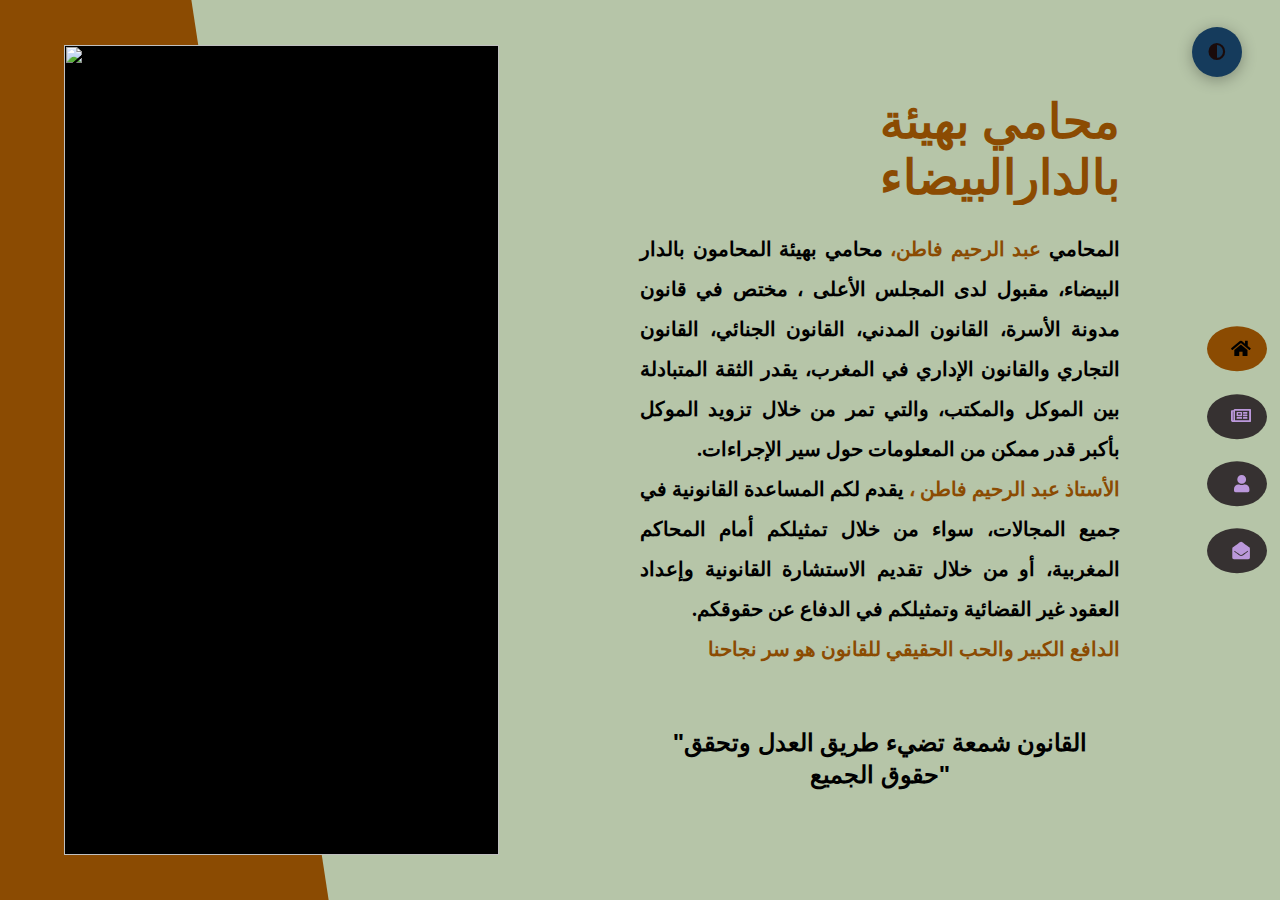
==== commit 8d4055d6: "first commit" ====
--- a/index.html
+++ b/index.html
@@ -41,7 +41,7 @@
                     direction: rtl;"> <strong>
                             المحامي <span style="color:#8b4b02;"> عبد الرحيم فاطن،</span>
 
-                     محامي بهيئة المحامون بالدار البيضاء، مقبول لدى محكمة النقض، مختص في قانون
+                     محامي بهيئة المحامون بالدار البيضاء، مقبول لدى المجلس الأعلى ، مختص في قانون
                     مدونة الأسرة، القانون المدني، القانون الجنائي، القانون التجاري والقانون الإداري في المغرب، يقدر
                     الثقة المتبادلة بين الموكل والمكتب، والتي تمر من خلال تزويد الموكل بأكبر قدر ممكن من المعلومات حول
                     سير الإجراءات.
